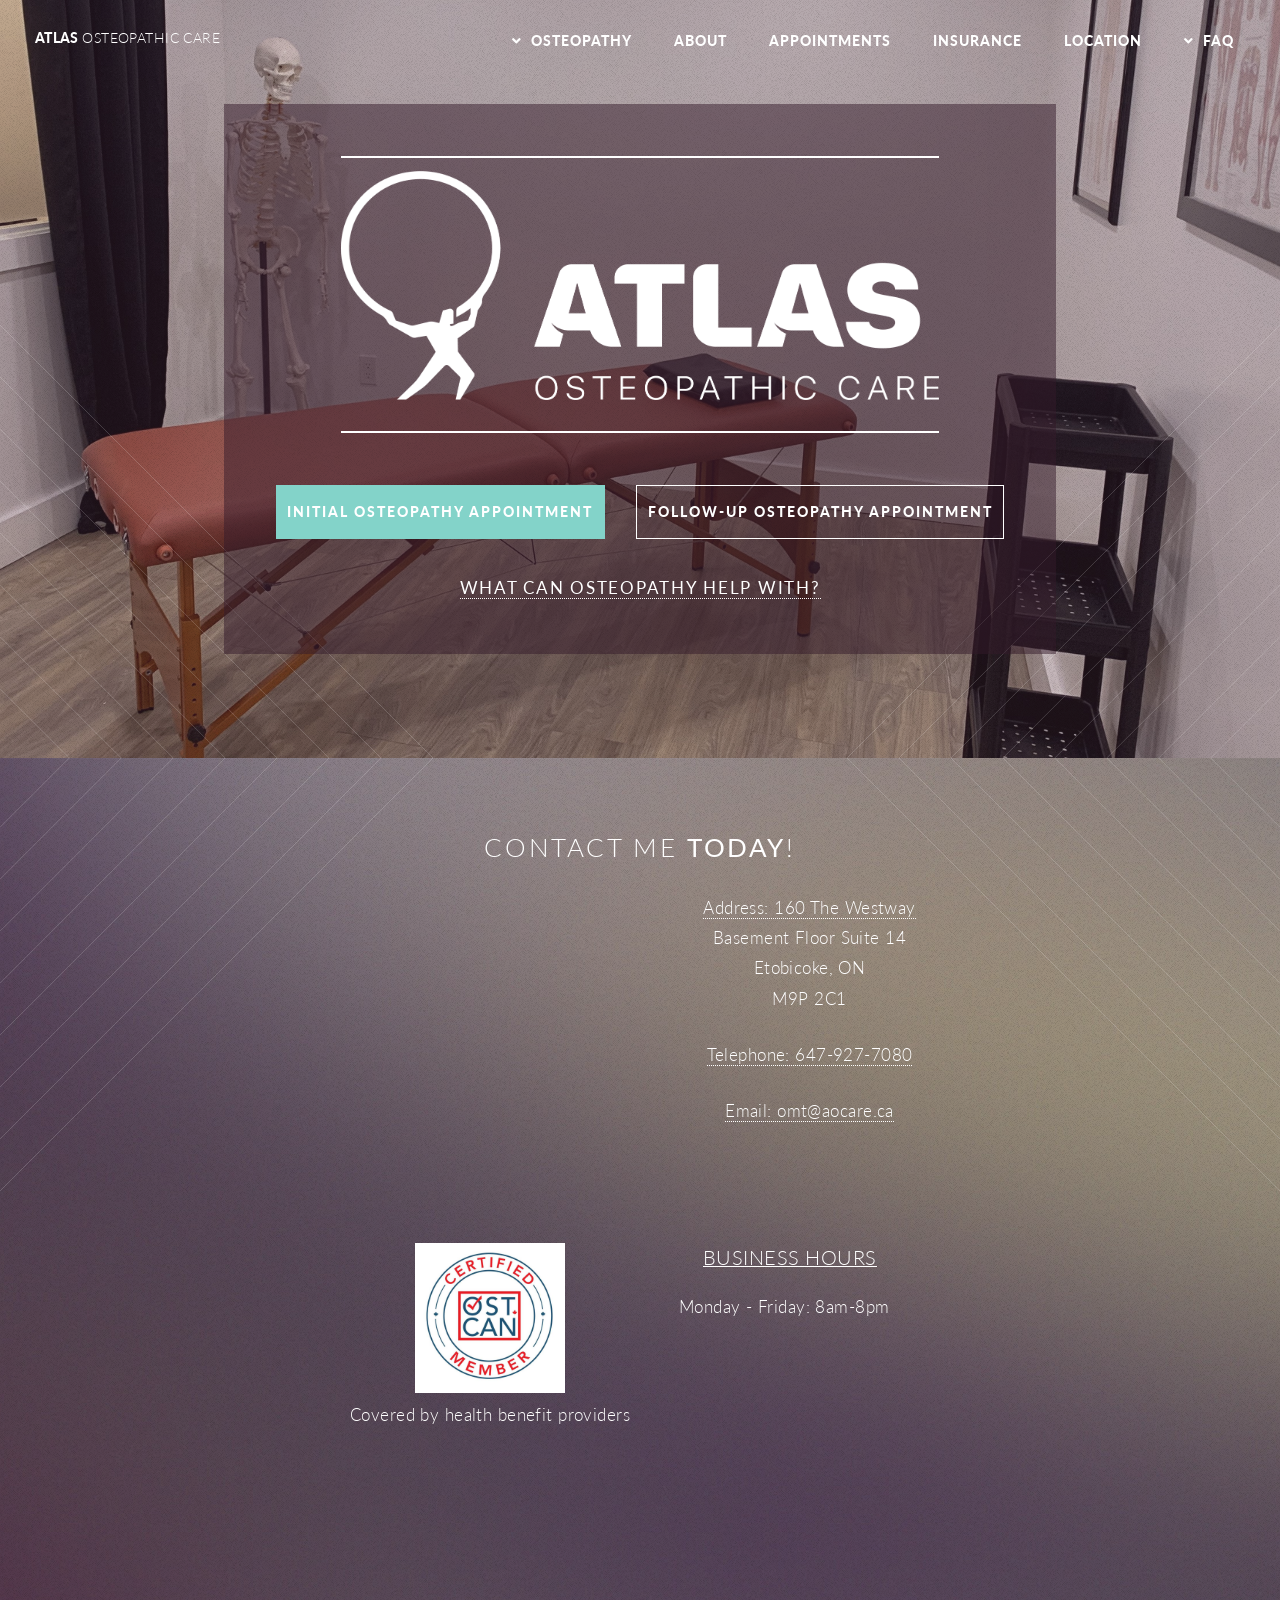
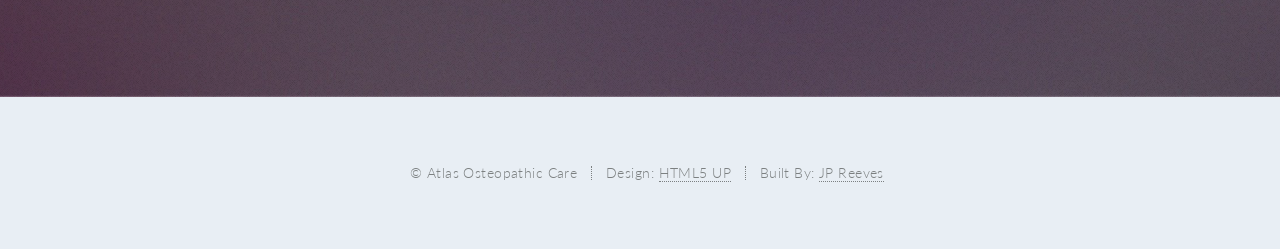
==== index.html @ 1a8388d4 "making Osteopathy a dropdown in the nav and restyling FAQ.html to match the newer pages Co-Authored-" ====
<!DOCTYPE HTML>
<!--
	Twenty by HTML5 UP
	html5up.net | @ajlkn
	Free for personal and commercial use under the CCA 3.0 license (html5up.net/license)
	Edited By: JP Reeves
	Date Created: 10/02/2023
	Date Last Modified: 10/03/2023
	FTGOG
-->
<html>
	<head>
		<title>Atlas Osteopathic Care</title>
		<meta charset="utf-8" />
		<meta name="viewport" content="width=device-width, initial-scale=1, user-scalable=no" />
		<link rel="stylesheet" href="assets/css/main.css" />
		<noscript><link rel="stylesheet" href="assets/css/noscript.css" /></noscript>

		<!-- Add the favicon -->
		<link rel="icon" href="assets/css/images/Atlas-favicon.png" type="image/x-icon" />
	</head>
	<body class="index is-preload">
		<div id="page-wrapper">

			<!-- Header -->
				<header id="header" class="alt">
					<h1 id="logo"><a href="index.html">Atlas <span>Osteopathic Care</span></a></h1>
					<nav id="nav">
						<ul>
							<!-- <li class="current"><a href="https://atlasosteopathiccare.janeapp.com">Book appointment</a></li> -->
							<li class="current submenu">
								<!-- <a href="#">Book Appointment</a>
								<ul>
									<li><a href="https://atlasosteopathiccare.janeapp.com/#/staff_member/1/treatment/1">Initial Appointment</a></li>
									<li><a href="https://atlasosteopathiccare.janeapp.com/#/staff_member/1/treatment/2">Follow-up Appointment</a></li>	
								</ul> -->
							</li>
							<li class="current submenu">
								<a href="#">Osteopathy</a>
								<ul>
									<li><a href="FAQ.html">What Is Osteopathy</a></li>
								</ul>
							</li>
							<li class="current"><a href="aboutme.html">About</a></li>
							<li class="current"><a href="services.html">Appointments</a></li>
							<li class="current"><a href="insurance.html">Insurance</a></li>
							<li class="current"><a href="location.html">Location</a></li>
							<li class="current submenu">
								<a href="#">FAQ</a>
								<ul>
									<li><a href="appointmentpolicies.html">Appointment Policies</a></li>
									<li><a href="officerules.html">Office Rules</a></li>
								</ul>
							</li>
					</nav>
				</header>

			<!-- Banner -->
				<section id="banner">

					<!--
						".inner" is set up as an inline-block so it automatically expands
						in both directions to fit whatever's inside it. This means it won't
						automatically wrap lines, so be sure to use line breaks where
						appropriate (<br />).
					-->
					<div class="inner">

						<header>
							<h3>
								<div>
									<img class="icon-logo" src="assets/css/images/Atlas-w-02.png" alt="">
								</div>
							</h3>
						</header>
						<!-- <div class="tagline">
							<p class="tagline-ital">"To find health should <br> be the object... <br>Anyone can find disease."</p>
						</div>
						<p style="text-transform: none !important;">Dr. Andrew Taylor Still, Founder of Osteopathy</p> -->
						<footer>
							<ul class="buttons">
								<li><a href="https://atlasosteopathiccare.janeapp.com/#/staff_member/1/treatment/1" class="button primary">Initial Osteopathy Appointment</a></li>
								<li><a href="https://atlasosteopathiccare.janeapp.com/#/staff_member/1/treatment/2" class="button">Follow-up Osteopathy Appointment</a></li>
							</ul>
							<p><a href="FAQ.html">What can osteopathy help with?</a></p>
						</footer>

					</div>

				</section>

			<!-- CTA -->
				<section id="cta">

					<header>
						<h2>Contact me <strong>today</strong>!</h2>
						<div id="map-container">
							<div class="half-size">
							<iframe
								width="100%"
								height="100%"
								frameborder="0"
								scrolling="no"
								marginheight="0"
								marginwidth="0"
								src="https://www.google.com/maps/embed?pb=!1m18!1m12!1m3!1d2882.8491412060185!2d-79.54317034958727!3d43.69284157912108!2m3!1f0!2f0!3f0!3m2!1i1024!2i768!4f13.1!3m3!1m2!1s0x882b3552c7a641ef%3A0x53d0ed46571f1bb2!2s160%20The%20Westway%2C%20Etobicoke%2C%20ON%20M9P%202C1%2C%20Canada!5e0!3m2!1sen!2sus!4v1633054529642!5m2!1sen!2sus"
								allowfullscreen
							></iframe>
							</div>
							<div class="col-4 col-12-small half-size">
								<ul class="labeled-icons">
									<li>
										<a href="https://www.google.com/maps/place/160+The+Westway,+Etobicoke,+ON+M9P+2C1/@43.6891451,-79.5449594,17z/data=!3m1!4b1!4m6!3m5!1s0x882b374b947f8d71:0x3a7e9b743f059283!8m2!3d43.6891412!4d-79.5423845!16s%2Fg%2F11bw4by89y?entry=ttu">
										Address: 160 The Westway</a><br>
										Basement Floor Suite 14
										Etobicoke, ON<br>
										M9P 2C1
									</li>
									<li> 
										<a href="tel:647-927-7080">Telephone: 647-927-7080</a>
									</li>
									<li>
										<a href="mailto:omt@aocare.ca?subject=I'm looking for treatment!">Email: omt@aocare.ca</a>
									</li>
								</ul>
							</div>
						</div>
						<div id="map-container">
							<div class="half-size">
								<img class="icon ost-logo" src="assets/css/images/ost-logo.jpg" alt="">
								<p>Covered by health benefit providers</p>
							</div>
							<div class="col-4 col-12-small half-size">
								<h3>Business hours</h3>
								<ul class="labeled-icons">
									<li>
										<p style="text-align: left;">Monday - Friday: 8am-8pm</p>
									</li>
								</ul>
							</div>
						</div>
					</header>

				</section>

			<!-- Footer -->
				<footer id="footer">
					<!-- <ul class="icons">
						<li><a href="#" class="icon brands circle fa-twitter"><span class="label">Twitter</span></a></li>
						<li><a href="#" class="icon brands circle fa-facebook-f"><span class="label">Facebook</span></a></li>
						<li><a href="#" class="icon brands circle fa-google-plus-g"><span class="label">Google+</span></a></li>
						<li><a href="#" class="icon brands circle fa-github"><span class="label">Github</span></a></li>
						<li><a href="#" class="icon brands circle fa-dribbble"><span class="label">Dribbble</span></a></li>
					</ul> -->

					<ul class="copyright">
						<li>&copy; Atlas Osteopathic Care</li><li>Design: <a href="#">HTML5 UP</a></li><li>Built By: <a href="https://jpreeves.netlify.app/">JP Reeves</a></li>
					</ul>
				</footer>

		</div>

		<!-- Scripts -->
			<script src="assets/js/jquery.min.js"></script>
			<script src="assets/js/jquery.dropotron.min.js"></script>
			<script src="assets/js/jquery.scrolly.min.js"></script>
			<script src="assets/js/jquery.scrollex.min.js"></script>
			<script src="assets/js/browser.min.js"></script>
			<script src="assets/js/breakpoints.min.js"></script>
			<script src="assets/js/util.js"></script>
			<script src="assets/js/main.js"></script>

	</body>
</html>
---- assets/css/main.css ----
@import url("fontawesome-all.min.css");
@import url("https://fonts.googleapis.com/css?family=Lato:300,400,900");

/*
	Twenty by HTML5 UP
	html5up.net | @ajlkn
	Free for personal and commercial use under the CCA 3.0 license (html5up.net/license)
*/

.half-size {
	width: 50%;
	float: left;
	height: 80%;
}

.align-left {
	text-align: left;
	padding-top: 1em !important;
}

.tagline {
	font-size: 1.5em;
	line-height: 1.5em;
	font-weight: bold;
	text-shadow: 2px 2px 2px #1c2021;
}

.tagline-ital {
	font-style: italic;
}

.about-me {
	width: 40%;
}

html, body, div, span, applet, object,
iframe, h1, h2, h3, h4, h5, h6, p, blockquote,
pre, a, abbr, acronym, address, big, cite,
code, del, dfn, em, img, ins, kbd, q, s, samp,
small, strike, strong, sub, sup, tt, var, b,
u, i, center, dl, dt, dd, ol, ul, li, fieldset,
form, label, legend, table, caption, tbody,
tfoot, thead, tr, th, td, article, aside,
canvas, details, embed, figure, figcaption,
footer, header, hgroup, menu, nav, output, ruby,
section, summary, time, mark, audio, video {
	margin: 0;
	padding: 0;
	border: 0;
	font-size: 100%;
	font: inherit;
	vertical-align: baseline;}

article, aside, details, figcaption, figure,
footer, header, hgroup, menu, nav, section {
	display: block;}

body {
	line-height: 1;
}

ol, ul {
	list-style: none;
}

blockquote, q {
	quotes: none;
}

	blockquote:before, blockquote:after, q:before, q:after {
		content: '';
		content: none;
	}

table {
	border-collapse: collapse;
	border-spacing: 0;
}

body {
	-webkit-text-size-adjust: none;
}

mark {
	background-color: transparent;
	color: inherit;
}

input::-moz-focus-inner {
	border: 0;
	padding: 0;
}

input, select, textarea {
	-moz-appearance: none;
	-webkit-appearance: none;
	-ms-appearance: none;
	appearance: none;
}

/* Basic */

	html {
		box-sizing: border-box;
	}

	*, *:before, *:after {
		box-sizing: inherit;
	}

	body {
		background: #f3f6fa;
	}

		body.is-preload *, body.is-preload *:before, body.is-preload *:after {
			-moz-animation: none !important;
			-webkit-animation: none !important;
			-ms-animation: none !important;
			animation: none !important;
			-moz-transition: none !important;
			-webkit-transition: none !important;
			-ms-transition: none !important;
			transition: none !important;
		}

	body, input, select, textarea {
		color: #2f3132;
		font-family: 'Lato', sans-serif;
		font-size: 15pt;
		font-weight: 300;
		letter-spacing: 0.025em;
		line-height: 1.75em;
	}

	a {
		-moz-transition: color 0.2s ease-in-out, border-color 0.2s ease-in-out, background-color 0.2s ease-in-out;
		-webkit-transition: color 0.2s ease-in-out, border-color 0.2s ease-in-out, background-color 0.2s ease-in-out;
		-ms-transition: color 0.2s ease-in-out, border-color 0.2s ease-in-out, background-color 0.2s ease-in-out;
		transition: color 0.2s ease-in-out, border-color 0.2s ease-in-out, background-color 0.2s ease-in-out;
		color: #3fb1a3;
		text-decoration: none;
		border-bottom: dotted 1px;
	}

		a:hover {
			border-bottom-color: transparent;
		}

	strong, b {
		font-weight: 400;
	}

	p, ul, ol, dl, table, blockquote {
		margin: 0 0 2em 0;
	}

	h1, h2, h3, h4, h5, h6 {
		color: inherit;
		font-weight: 300;
		line-height: 1.75em;
		margin-bottom: 1em;
		text-transform: uppercase;
	}

		h1 a, h2 a, h3 a, h4 a, h5 a, h6 a {
			color: inherit;
			text-decoration: none;
			border: 0;
		}

	h2 {
		font-size: 1.5em;
		letter-spacing: 0.1em;
	}

	h3 {
		font-size: 1.15em;
		letter-spacing: 0.025em;
		text-decoration: underline;
	}

	sub {
		font-size: 0.8em;
		position: relative;
		top: 0.5em;
	}

	sup {
		font-size: 0.8em;
		position: relative;
		top: -0.5em;
	}

	hr {
		border-top: solid 1px rgba(124, 128, 129, 0.2);
		border: 0;
		margin-bottom: 1.5em;
	}

	blockquote {
		border-left: solid 0.5em rgba(124, 128, 129, 0.2);
		font-style: italic;
		padding: 1em 0 1em 2em;
	}

/* Container */

	.container {
		margin: 0 auto;
		max-width: 100%;
		width: 1400px;
	}

		.container.medium {
			width: 1050px;
		}

		@media screen and (max-width: 1680px) {

			.container {
				width: 1200px;
			}

				.container.medium {
					width: 900px;
				}

		}

		@media screen and (max-width: 1280px) {

			.container {
				width: 960px;
			}

				.container.medium {
					width: 735px;
				}

		}

		@media screen and (max-width: 980px) {

			.container {
				width: 95%;
			}

				.container.medium {
					width: 71.25%;
				}

		}

		@media screen and (max-width: 840px) {

			.container {
				width: 95%;
			}

				.container.medium {
					width: 95%;
				}

		}

		@media screen and (max-width: 736px) {

			.container {
				width: 100%;
			}

				.container.medium {
					width: 100%;
				}

		}

/* Row */

	.row {
		display: flex;
		flex-wrap: wrap;
		box-sizing: border-box;
		align-items: stretch;
	}

		.row > * {
			box-sizing: border-box;
		}

		.row.gtr-uniform > * > :last-child {
			margin-bottom: 0;
		}

		.row.aln-left {
			justify-content: flex-start;
		}

		.row.aln-center {
			justify-content: center;
		}

		.row.aln-right {
			justify-content: flex-end;
		}

		.row.aln-top {
			align-items: flex-start;
		}

		.row.aln-middle {
			align-items: center;
		}

		.row.aln-bottom {
			align-items: flex-end;
		}

		.row > .imp {
			order: -1;
		}

		.row > .col-1 {
			width: 8.33333%;
		}

		.row > .off-1 {
			margin-left: 8.33333%;
		}

		.row > .col-2 {
			width: 16.66667%;
		}

		.row > .off-2 {
			margin-left: 16.66667%;
		}

		.row > .col-3 {
			width: 25%;
		}

		.row > .off-3 {
			margin-left: 25%;
		}

		.row > .col-4 {
			width: 33.33333%;
		}

		.row > .off-4 {
			margin-left: 33.33333%;
		}

		.row > .col-5 {
			width: 41.66667%;
		}

		.row > .off-5 {
			margin-left: 41.66667%;
		}

		.row > .col-6 {
			width: 50%;
		}

		.row > .off-6 {
			margin-left: 50%;
		}

		.row > .col-7 {
			width: 58.33333%;
		}

		.row > .off-7 {
			margin-left: 58.33333%;
		}

		.row > .col-8 {
			width: 66.66667%;
		}

		.row > .off-8 {
			margin-left: 66.66667%;
		}

		.row > .col-9 {
			width: 75%;
		}

		.row > .off-9 {
			margin-left: 75%;
		}

		.row > .col-10 {
			width: 83.33333%;
		}

		.row > .off-10 {
			margin-left: 83.33333%;
		}

		.row > .col-11 {
			width: 91.66667%;
		}

		.row > .off-11 {
			margin-left: 91.66667%;
		}

		.row > .col-12 {
			width: 100%;
		}

		.row > .off-12 {
			margin-left: 100%;
		}

		.row.gtr-0 {
			margin-top: 0px;
			margin-left: 0px;
		}

			.row.gtr-0 > * {
				padding: 0px 0 0 0px;
			}

			.row.gtr-0.gtr-uniform {
				margin-top: 0px;
			}

				.row.gtr-0.gtr-uniform > * {
					padding-top: 0px;
				}

		.row.gtr-25 {
			margin-top: -12.5px;
			margin-left: -12.5px;
		}

			.row.gtr-25 > * {
				padding: 12.5px 0 0 12.5px;
			}

			.row.gtr-25.gtr-uniform {
				margin-top: -12.5px;
			}

				.row.gtr-25.gtr-uniform > * {
					padding-top: 12.5px;
				}

		.row.gtr-50 {
			margin-top: -25px;
			margin-left: -25px;
		}

			.row.gtr-50 > * {
				padding: 25px 0 0 25px;
			}

			.row.gtr-50.gtr-uniform {
				margin-top: -25px;
			}

				.row.gtr-50.gtr-uniform > * {
					padding-top: 25px;
				}

		.row {
			margin-top: -50px;
			margin-left: -50px;
		}

			.row > * {
				padding: 50px 0 0 50px;
			}

			.row.gtr-uniform {
				margin-top: -50px;
			}

				.row.gtr-uniform > * {
					padding-top: 50px;
				}

		.row.gtr-150 {
			margin-top: -75px;
			margin-left: -75px;
		}

			.row.gtr-150 > * {
				padding: 75px 0 0 75px;
			}

			.row.gtr-150.gtr-uniform {
				margin-top: -75px;
			}

				.row.gtr-150.gtr-uniform > * {
					padding-top: 75px;
				}

		.row.gtr-200 {
			margin-top: -100px;
			margin-left: -100px;
		}

			.row.gtr-200 > * {
				padding: 100px 0 0 100px;
			}

			.row.gtr-200.gtr-uniform {
				margin-top: -100px;
			}

				.row.gtr-200.gtr-uniform > * {
					padding-top: 100px;
				}

		@media screen and (max-width: 1680px) {

			.row {
				display: flex;
				flex-wrap: wrap;
				box-sizing: border-box;
				align-items: stretch;
			}

				.row > * {
					box-sizing: border-box;
				}

				.row.gtr-uniform > * > :last-child {
					margin-bottom: 0;
				}

				.row.aln-left {
					justify-content: flex-start;
				}

				.row.aln-center {
					justify-content: center;
				}

				.row.aln-right {
					justify-content: flex-end;
				}

				.row.aln-top {
					align-items: flex-start;
				}

				.row.aln-middle {
					align-items: center;
				}

				.row.aln-bottom {
					align-items: flex-end;
				}

				.row > .imp-wide {
					order: -1;
				}

				.row > .col-1-wide {
					width: 8.33333%;
				}

				.row > .off-1-wide {
					margin-left: 8.33333%;
				}

				.row > .col-2-wide {
					width: 16.66667%;
				}

				.row > .off-2-wide {
					margin-left: 16.66667%;
				}

				.row > .col-3-wide {
					width: 25%;
				}

				.row > .off-3-wide {
					margin-left: 25%;
				}

				.row > .col-4-wide {
					width: 33.33333%;
				}

				.row > .off-4-wide {
					margin-left: 33.33333%;
				}

				.row > .col-5-wide {
					width: 41.66667%;
				}

				.row > .off-5-wide {
					margin-left: 41.66667%;
				}

				.row > .col-6-wide {
					width: 50%;
				}

				.row > .off-6-wide {
					margin-left: 50%;
				}

				.row > .col-7-wide {
					width: 58.33333%;
				}

				.row > .off-7-wide {
					margin-left: 58.33333%;
				}

				.row > .col-8-wide {
					width: 66.66667%;
				}

				.row > .off-8-wide {
					margin-left: 66.66667%;
				}

				.row > .col-9-wide {
					width: 75%;
				}

				.row > .off-9-wide {
					margin-left: 75%;
				}

				.row > .col-10-wide {
					width: 83.33333%;
				}

				.row > .off-10-wide {
					margin-left: 83.33333%;
				}

				.row > .col-11-wide {
					width: 91.66667%;
				}

				.row > .off-11-wide {
					margin-left: 91.66667%;
				}

				.row > .col-12-wide {
					width: 100%;
				}

				.row > .off-12-wide {
					margin-left: 100%;
				}

				.row.gtr-0 {
					margin-top: 0px;
					margin-left: 0px;
				}

					.row.gtr-0 > * {
						padding: 0px 0 0 0px;
					}

					.row.gtr-0.gtr-uniform {
						margin-top: 0px;
					}

						.row.gtr-0.gtr-uniform > * {
							padding-top: 0px;
						}

				.row.gtr-25 {
					margin-top: -10px;
					margin-left: -10px;
				}

					.row.gtr-25 > * {
						padding: 10px 0 0 10px;
					}

					.row.gtr-25.gtr-uniform {
						margin-top: -10px;
					}

						.row.gtr-25.gtr-uniform > * {
							padding-top: 10px;
						}

				.row.gtr-50 {
					margin-top: -20px;
					margin-left: -20px;
				}

					.row.gtr-50 > * {
						padding: 20px 0 0 20px;
					}

					.row.gtr-50.gtr-uniform {
						margin-top: -20px;
					}

						.row.gtr-50.gtr-uniform > * {
							padding-top: 20px;
						}

				.row {
					margin-top: -40px;
					margin-left: -40px;
				}

					.row > * {
						padding: 40px 0 0 40px;
					}

					.row.gtr-uniform {
						margin-top: -40px;
					}

						.row.gtr-uniform > * {
							padding-top: 40px;
						}

				.row.gtr-150 {
					margin-top: -60px;
					margin-left: -60px;
				}

					.row.gtr-150 > * {
						padding: 60px 0 0 60px;
					}

					.row.gtr-150.gtr-uniform {
						margin-top: -60px;
					}

						.row.gtr-150.gtr-uniform > * {
							padding-top: 60px;
						}

				.row.gtr-200 {
					margin-top: -80px;
					margin-left: -80px;
				}

					.row.gtr-200 > * {
						padding: 80px 0 0 80px;
					}

					.row.gtr-200.gtr-uniform {
						margin-top: -80px;
					}

						.row.gtr-200.gtr-uniform > * {
							padding-top: 80px;
						}

		}

		@media screen and (max-width: 1280px) {

			.row {
				display: flex;
				flex-wrap: wrap;
				box-sizing: border-box;
				align-items: stretch;
			}

				.row > * {
					box-sizing: border-box;
				}

				.row.gtr-uniform > * > :last-child {
					margin-bottom: 0;
				}

				.row.aln-left {
					justify-content: flex-start;
				}

				.row.aln-center {
					justify-content: center;
				}

				.row.aln-right {
					justify-content: flex-end;
				}

				.row.aln-top {
					align-items: flex-start;
				}

				.row.aln-middle {
					align-items: center;
				}

				.row.aln-bottom {
					align-items: flex-end;
				}

				.row > .imp-normal {
					order: -1;
				}

				.row > .col-1-normal {
					width: 8.33333%;
				}

				.row > .off-1-normal {
					margin-left: 8.33333%;
				}

				.row > .col-2-normal {
					width: 16.66667%;
				}

				.row > .off-2-normal {
					margin-left: 16.66667%;
				}

				.row > .col-3-normal {
					width: 25%;
				}

				.row > .off-3-normal {
					margin-left: 25%;
				}

				.row > .col-4-normal {
					width: 33.33333%;
				}

				.row > .off-4-normal {
					margin-left: 33.33333%;
				}

				.row > .col-5-normal {
					width: 41.66667%;
				}

				.row > .off-5-normal {
					margin-left: 41.66667%;
				}

				.row > .col-6-normal {
					width: 50%;
				}

				.row > .off-6-normal {
					margin-left: 50%;
				}

				.row > .col-7-normal {
					width: 58.33333%;
				}

				.row > .off-7-normal {
					margin-left: 58.33333%;
				}

				.row > .col-8-normal {
					width: 66.66667%;
				}

				.row > .off-8-normal {
					margin-left: 66.66667%;
				}

				.row > .col-9-normal {
					width: 75%;
				}

				.row > .off-9-normal {
					margin-left: 75%;
				}

				.row > .col-10-normal {
					width: 83.33333%;
				}

				.row > .off-10-normal {
					margin-left: 83.33333%;
				}

				.row > .col-11-normal {
					width: 91.66667%;
				}

				.row > .off-11-normal {
					margin-left: 91.66667%;
				}

				.row > .col-12-normal {
					width: 100%;
				}

				.row > .off-12-normal {
					margin-left: 100%;
				}

				.row.gtr-0 {
					margin-top: 0px;
					margin-left: 0px;
				}

					.row.gtr-0 > * {
						padding: 0px 0 0 0px;
					}

					.row.gtr-0.gtr-uniform {
						margin-top: 0px;
					}

						.row.gtr-0.gtr-uniform > * {
							padding-top: 0px;
						}

				.row.gtr-25 {
					margin-top: -10px;
					margin-left: -10px;
				}

					.row.gtr-25 > * {
						padding: 10px 0 0 10px;
					}

					.row.gtr-25.gtr-uniform {
						margin-top: -10px;
					}

						.row.gtr-25.gtr-uniform > * {
							padding-top: 10px;
						}

				.row.gtr-50 {
					margin-top: -20px;
					margin-left: -20px;
				}

					.row.gtr-50 > * {
						padding: 20px 0 0 20px;
					}

					.row.gtr-50.gtr-uniform {
						margin-top: -20px;
					}

						.row.gtr-50.gtr-uniform > * {
							padding-top: 20px;
						}

				.row {
					margin-top: -40px;
					margin-left: -40px;
				}

					.row > * {
						padding: 40px 0 0 40px;
					}

					.row.gtr-uniform {
						margin-top: -40px;
					}

						.row.gtr-uniform > * {
							padding-top: 40px;
						}

				.row.gtr-150 {
					margin-top: -60px;
					margin-left: -60px;
				}

					.row.gtr-150 > * {
						padding: 60px 0 0 60px;
					}

					.row.gtr-150.gtr-uniform {
						margin-top: -60px;
					}

						.row.gtr-150.gtr-uniform > * {
							padding-top: 60px;
						}

				.row.gtr-200 {
					margin-top: -80px;
					margin-left: -80px;
				}

					.row.gtr-200 > * {
						padding: 80px 0 0 80px;
					}

					.row.gtr-200.gtr-uniform {
						margin-top: -80px;
					}

						.row.gtr-200.gtr-uniform > * {
							padding-top: 80px;
						}

		}

		@media screen and (max-width: 980px) {

			.row {
				display: flex;
				flex-wrap: wrap;
				box-sizing: border-box;
				align-items: stretch;
			}

				.row > * {
					box-sizing: border-box;
				}

				.row.gtr-uniform > * > :last-child {
					margin-bottom: 0;
				}

				.row.aln-left {
					justify-content: flex-start;
				}

				.row.aln-center {
					justify-content: center;
				}

				.row.aln-right {
					justify-content: flex-end;
				}

				.row.aln-top {
					align-items: flex-start;
				}

				.row.aln-middle {
					align-items: center;
				}

				.row.aln-bottom {
					align-items: flex-end;
				}

				.row > .imp-narrow {
					order: -1;
				}

				.row > .col-1-narrow {
					width: 8.33333%;
				}

				.row > .off-1-narrow {
					margin-left: 8.33333%;
				}

				.row > .col-2-narrow {
					width: 16.66667%;
				}

				.row > .off-2-narrow {
					margin-left: 16.66667%;
				}

				.row > .col-3-narrow {
					width: 25%;
				}

				.row > .off-3-narrow {
					margin-left: 25%;
				}

				.row > .col-4-narrow {
					width: 33.33333%;
				}

				.row > .off-4-narrow {
					margin-left: 33.33333%;
				}

				.row > .col-5-narrow {
					width: 41.66667%;
				}

				.row > .off-5-narrow {
					margin-left: 41.66667%;
				}

				.row > .col-6-narrow {
					width: 50%;
				}

				.row > .off-6-narrow {
					margin-left: 50%;
				}

				.row > .col-7-narrow {
					width: 58.33333%;
				}

				.row > .off-7-narrow {
					margin-left: 58.33333%;
				}

				.row > .col-8-narrow {
					width: 66.66667%;
				}

				.row > .off-8-narrow {
					margin-left: 66.66667%;
				}

				.row > .col-9-narrow {
					width: 75%;
				}

				.row > .off-9-narrow {
					margin-left: 75%;
				}

				.row > .col-10-narrow {
					width: 83.33333%;
				}

				.row > .off-10-narrow {
					margin-left: 83.33333%;
				}

				.row > .col-11-narrow {
					width: 91.66667%;
				}

				.row > .off-11-narrow {
					margin-left: 91.66667%;
				}

				.row > .col-12-narrow {
					width: 100%;
				}

				.row > .off-12-narrow {
					margin-left: 100%;
				}

				.row.gtr-0 {
					margin-top: 0px;
					margin-left: 0px;
				}

					.row.gtr-0 > * {
						padding: 0px 0 0 0px;
					}

					.row.gtr-0.gtr-uniform {
						margin-top: 0px;
					}

						.row.gtr-0.gtr-uniform > * {
							padding-top: 0px;
						}

				.row.gtr-25 {
					margin-top: -7.5px;
					margin-left: -7.5px;
				}

					.row.gtr-25 > * {
						padding: 7.5px 0 0 7.5px;
					}

					.row.gtr-25.gtr-uniform {
						margin-top: -7.5px;
					}

						.row.gtr-25.gtr-uniform > * {
							padding-top: 7.5px;
						}

				.row.gtr-50 {
					margin-top: -15px;
					margin-left: -15px;
				}

					.row.gtr-50 > * {
						padding: 15px 0 0 15px;
					}

					.row.gtr-50.gtr-uniform {
						margin-top: -15px;
					}

						.row.gtr-50.gtr-uniform > * {
							padding-top: 15px;
						}

				.row {
					margin-top: -30px;
					margin-left: -30px;
				}

					.row > * {
						padding: 30px 0 0 30px;
					}

					.row.gtr-uniform {
						margin-top: -30px;
					}

						.row.gtr-uniform > * {
							padding-top: 30px;
						}

				.row.gtr-150 {
					margin-top: -45px;
					margin-left: -45px;
				}

					.row.gtr-150 > * {
						padding: 45px 0 0 45px;
					}

					.row.gtr-150.gtr-uniform {
						margin-top: -45px;
					}

						.row.gtr-150.gtr-uniform > * {
							padding-top: 45px;
						}

				.row.gtr-200 {
					margin-top: -60px;
					margin-left: -60px;
				}

					.row.gtr-200 > * {
						padding: 60px 0 0 60px;
					}

					.row.gtr-200.gtr-uniform {
						margin-top: -60px;
					}

						.row.gtr-200.gtr-uniform > * {
							padding-top: 60px;
						}

		}

		@media screen and (max-width: 840px) {

			.row {
				display: flex;
				flex-wrap: wrap;
				box-sizing: border-box;
				align-items: stretch;
			}

				.row > * {
					box-sizing: border-box;
				}

				.row.gtr-uniform > * > :last-child {
					margin-bottom: 0;
				}

				.row.aln-left {
					justify-content: flex-start;
				}

				.row.aln-center {
					justify-content: center;
				}

				.row.aln-right {
					justify-content: flex-end;
				}

				.row.aln-top {
					align-items: flex-start;
				}

				.row.aln-middle {
					align-items: center;
				}

				.row.aln-bottom {
					align-items: flex-end;
				}

				.row > .imp-narrower {
					order: -1;
				}

				.row > .col-1-narrower {
					width: 8.33333%;
				}

				.row > .off-1-narrower {
					margin-left: 8.33333%;
				}

				.row > .col-2-narrower {
					width: 16.66667%;
				}

				.row > .off-2-narrower {
					margin-left: 16.66667%;
				}

				.row > .col-3-narrower {
					width: 25%;
				}

				.row > .off-3-narrower {
					margin-left: 25%;
				}

				.row > .col-4-narrower {
					width: 33.33333%;
				}

				.row > .off-4-narrower {
					margin-left: 33.33333%;
				}

				.row > .col-5-narrower {
					width: 41.66667%;
				}

				.row > .off-5-narrower {
					margin-left: 41.66667%;
				}

				.row > .col-6-narrower {
					width: 50%;
				}

				.row > .off-6-narrower {
					margin-left: 50%;
				}

				.row > .col-7-narrower {
					width: 58.33333%;
				}

				.row > .off-7-narrower {
					margin-left: 58.33333%;
				}

				.row > .col-8-narrower {
					width: 66.66667%;
				}

				.row > .off-8-narrower {
					margin-left: 66.66667%;
				}

				.row > .col-9-narrower {
					width: 75%;
				}

				.row > .off-9-narrower {
					margin-left: 75%;
				}

				.row > .col-10-narrower {
					width: 83.33333%;
				}

				.row > .off-10-narrower {
					margin-left: 83.33333%;
				}

				.row > .col-11-narrower {
					width: 91.66667%;
				}

				.row > .off-11-narrower {
					margin-left: 91.66667%;
				}

				.row > .col-12-narrower {
					width: 100%;
				}

				.row > .off-12-narrower {
					margin-left: 100%;
				}

				.row.gtr-0 {
					margin-top: 0px;
					margin-left: 0px;
				}

					.row.gtr-0 > * {
						padding: 0px 0 0 0px;
					}

					.row.gtr-0.gtr-uniform {
						margin-top: 0px;
					}

						.row.gtr-0.gtr-uniform > * {
							padding-top: 0px;
						}

				.row.gtr-25 {
					margin-top: -7.5px;
					margin-left: -7.5px;
				}

					.row.gtr-25 > * {
						padding: 7.5px 0 0 7.5px;
					}

					.row.gtr-25.gtr-uniform {
						margin-top: -7.5px;
					}

						.row.gtr-25.gtr-uniform > * {
							padding-top: 7.5px;
						}

				.row.gtr-50 {
					margin-top: -15px;
					margin-left: -15px;
				}

					.row.gtr-50 > * {
						padding: 15px 0 0 15px;
					}

					.row.gtr-50.gtr-uniform {
						margin-top: -15px;
					}

						.row.gtr-50.gtr-uniform > * {
							padding-top: 15px;
						}

				.row {
					margin-top: -30px;
					margin-left: -30px;
				}

					.row > * {
						padding: 30px 0 0 30px;
					}

					.row.gtr-uniform {
						margin-top: -30px;
					}

						.row.gtr-uniform > * {
							padding-top: 30px;
						}

				.row.gtr-150 {
					margin-top: -45px;
					margin-left: -45px;
				}

					.row.gtr-150 > * {
						padding: 45px 0 0 45px;
					}

					.row.gtr-150.gtr-uniform {
						margin-top: -45px;
					}

						.row.gtr-150.gtr-uniform > * {
							padding-top: 45px;
						}

				.row.gtr-200 {
					margin-top: -60px;
					margin-left: -60px;
				}

					.row.gtr-200 > * {
						padding: 60px 0 0 60px;
					}

					.row.gtr-200.gtr-uniform {
						margin-top: -60px;
					}

						.row.gtr-200.gtr-uniform > * {
							padding-top: 60px;
						}

		}

		@media screen and (max-width: 736px) {

			.row {
				display: flex;
				flex-wrap: wrap;
				box-sizing: border-box;
				align-items: stretch;
			}

				.row > * {
					box-sizing: border-box;
				}

				.row.gtr-uniform > * > :last-child {
					margin-bottom: 0;
				}

				.row.aln-left {
					justify-content: flex-start;
				}

				.row.aln-center {
					justify-content: center;
				}

				.row.aln-right {
					justify-content: flex-end;
				}

				.row.aln-top {
					align-items: flex-start;
				}

				.row.aln-middle {
					align-items: center;
				}

				.row.aln-bottom {
					align-items: flex-end;
				}

				.row > .imp-mobile {
					order: -1;
				}

				.row > .col-1-mobile {
					width: 8.33333%;
				}

				.row > .off-1-mobile {
					margin-left: 8.33333%;
				}

				.row > .col-2-mobile {
					width: 16.66667%;
				}

				.row > .off-2-mobile {
					margin-left: 16.66667%;
				}

				.row > .col-3-mobile {
					width: 25%;
				}

				.row > .off-3-mobile {
					margin-left: 25%;
				}

				.row > .col-4-mobile {
					width: 33.33333%;
				}

				.row > .off-4-mobile {
					margin-left: 33.33333%;
				}

				.row > .col-5-mobile {
					width: 41.66667%;
				}

				.row > .off-5-mobile {
					margin-left: 41.66667%;
				}

				.row > .col-6-mobile {
					width: 50%;
				}

				.row > .off-6-mobile {
					margin-left: 50%;
				}

				.row > .col-7-mobile {
					width: 58.33333%;
				}

				.row > .off-7-mobile {
					margin-left: 58.33333%;
				}

				.row > .col-8-mobile {
					width: 66.66667%;
				}

				.row > .off-8-mobile {
					margin-left: 66.66667%;
				}

				.row > .col-9-mobile {
					width: 75%;
				}

				.row > .off-9-mobile {
					margin-left: 75%;
				}

				.row > .col-10-mobile {
					width: 83.33333%;
				}

				.row > .off-10-mobile {
					margin-left: 83.33333%;
				}

				.row > .col-11-mobile {
					width: 91.66667%;
				}

				.row > .off-11-mobile {
					margin-left: 91.66667%;
				}

				.row > .col-12-mobile {
					width: 100%;
				}

				.row > .off-12-mobile {
					margin-left: 100%;
				}

				.row.gtr-0 {
					margin-top: 0px;
					margin-left: 0px;
				}

					.row.gtr-0 > * {
						padding: 0px 0 0 0px;
					}

					.row.gtr-0.gtr-uniform {
						margin-top: 0px;
					}

						.row.gtr-0.gtr-uniform > * {
							padding-top: 0px;
						}

				.row.gtr-25 {
					margin-top: -7.5px;
					margin-left: -7.5px;
				}

					.row.gtr-25 > * {
						padding: 7.5px 0 0 7.5px;
					}

					.row.gtr-25.gtr-uniform {
						margin-top: -7.5px;
					}

						.row.gtr-25.gtr-uniform > * {
							padding-top: 7.5px;
						}

				.row.gtr-50 {
					margin-top: -15px;
					margin-left: -15px;
				}

					.row.gtr-50 > * {
						padding: 15px 0 0 15px;
					}

					.row.gtr-50.gtr-uniform {
						margin-top: -15px;
					}

						.row.gtr-50.gtr-uniform > * {
							padding-top: 15px;
						}

				.row {
					margin-top: -30px;
					margin-left: -30px;
				}

					.row > * {
						padding: 30px 0 0 30px;
					}

					.row.gtr-uniform {
						margin-top: -30px;
					}

						.row.gtr-uniform > * {
							padding-top: 30px;
						}

				.row.gtr-150 {
					margin-top: -45px;
					margin-left: -45px;
				}

					.row.gtr-150 > * {
						padding: 45px 0 0 45px;
					}

					.row.gtr-150.gtr-uniform {
						margin-top: -45px;
					}

						.row.gtr-150.gtr-uniform > * {
							padding-top: 45px;
						}

				.row.gtr-200 {
					margin-top: -60px;
					margin-left: -60px;
				}

					.row.gtr-200 > * {
						padding: 60px 0 0 60px;
					}

					.row.gtr-200.gtr-uniform {
						margin-top: -60px;
					}

						.row.gtr-200.gtr-uniform > * {
							padding-top: 60px;
						}

		}

/* Section/Article */

	section.special, article.special {
		text-align: center;
	}

	header.major {
		padding-bottom: 2em;
	}

	header.major h2 {
		font-weight: bold;
	}

	header.special {
		margin-bottom: 5em;
		padding-top: 7em;
		position: relative;
		text-align: center;
	}

		header.special:before, header.special:after {
			border-bottom: solid 1.5px;
			border-top: solid 1.5px;
			content: '';
			height: 7px;
			opacity: 0.1;
			position: absolute;
			top: 1.75em;
			width: 43%;
		}

		header.special:before {
			left: 0;
		}

		header.special:after {
			right: 0;
		}

		header.special h2 {
			margin-bottom: 0;
		}

		header.special h2 + p {
			margin-bottom: 0;
			padding-top: 1.5em;
		}

		header.special .icon {
			cursor: default;
			height: 7em;
			left: 0;
			position: absolute;
			text-align: center;
			top: 1em;
			width: 100%;
		}

			header.special .icon:before {
				font-size: 3.5em;
				opacity: 0.35;
			}

	footer > :last-child {
		margin-bottom: 0;
	}

	footer.major {
		padding-top: 3em;
	}

/* Form */

	input[type="text"],
	input[type="password"],
	input[type="email"],
	textarea {
		-moz-transition: background-color 0.2s ease-in-out, border-color 0.2s ease-in-out;
		-webkit-transition: background-color 0.2s ease-in-out, border-color 0.2s ease-in-out;
		-ms-transition: background-color 0.2s ease-in-out, border-color 0.2s ease-in-out;
		transition: background-color 0.2s ease-in-out, border-color 0.2s ease-in-out;
		-moz-appearance: none;
		-webkit-appearance: none;
		-ms-appearance: none;
		appearance: none;
		background: none;
		border: solid 1px rgba(124, 128, 129, 0.2);
		border-radius: 0;
		color: inherit;
		display: block;
		padding: 0.75em;
		text-decoration: none;
		width: 100%;
		outline: 0;
	}

		input[type="text"]:focus,
		input[type="password"]:focus,
		input[type="email"]:focus,
		textarea:focus {
			border-color: #83d3c9;
		}

	input[type="text"],
	input[type="password"],
	input[type="email"] {
		line-height: 1em;
	}

	::-webkit-input-placeholder {
		color: inherit;
		opacity: 0.5;
		position: relative;
		top: 3px;
	}

	:-moz-placeholder {
		color: inherit;
		opacity: 0.5;
	}

	::-moz-placeholder {
		color: inherit;
		opacity: 0.5;
	}

	:-ms-input-placeholder {
		color: inherit;
		opacity: 0.5;
	}

/* Map */

	#map-container {
		width: 100%;
		max-width: 600px;
		height: 350px;
		margin: auto;
	}

/* Image */

	.image {
		border: 0;
		position: relative;
		transform: scale(0.9);
	}

		.image:before {
			background: url("images/overlay.png");
			content: '';
			height: 100%;
			left: 0;
			position: absolute;
			top: 0;
			width: 100%;
		}

		.image.fit {
			display: block;
		}

			.image.fit img {
				display: block;
				width: 100%;
			}

		.image.featured {
			display: block;
			margin: 0 0 2em 0;
		}

			.image.featured img {
				display: block;
				width: 100%;
			}

/* Icon */

	.icon {
		text-decoration: none;
		position: relative;
	}

		.icon:before {
			-moz-osx-font-smoothing: grayscale;
			-webkit-font-smoothing: antialiased;
			display: inline-block;
			font-style: normal;
			font-variant: normal;
			text-rendering: auto;
			line-height: 1;
			text-transform: none !important;
			font-family: 'Font Awesome 5 Free';
			font-weight: 400;
		}

		.icon.solid:before {
			font-weight: 900;
		}

		.icon:before {
			line-height: inherit;
		}

		.icon.brands:before {
			font-family: 'Font Awesome 5 Brands';
		}

		.icon.circle {
			-moz-transition: all 0.2s ease-in-out;
			-webkit-transition: all 0.2s ease-in-out;
			-ms-transition: all 0.2s ease-in-out;
			transition: all 0.2s ease-in-out;
			border: 0;
			border-radius: 100%;
			display: inline-block;
			font-size: 1.25em;
			height: 2.25em;
			left: 0;
			line-height: 2.25em;
			text-align: center;
			text-decoration: none;
			top: 0;
			width: 2.25em;
		}

			.icon.circle:hover {
				top: -0.2em;
			}

			.icon.circle.fa-twitter {
				background: #70aecd;
				color: #fff;
			}

				.icon.circle.fa-twitter:hover {
					background: #7fb7d2;
				}

			.icon.circle.fa-facebook-f {
				background: #7490c3;
				color: #fff;
			}

				.icon.circle.fa-facebook-f:hover {
					background: #829bc9;
				}

			.icon.circle.fa-google-plus-g {
				background: #db6b67;
				color: #fff;
			}

				.icon.circle.fa-google-plus-g:hover {
					background: #df7b77;
				}

			.icon.circle.fa-github {
				background: #dcad8b;
				color: #fff;
			}

				.icon.circle.fa-github:hover {
					background: #e1b89b;
				}

			.icon.circle.fa-dribbble {
				background: #da83ae;
				color: #fff;
			}

				.icon.circle.fa-dribbble:hover {
					background: #df93b8;
				}

		.icon.featured {
			cursor: default;
			display: block;
			margin: 0 0 1.5em 0;
			opacity: 0.35;
			text-align: center;
		}

			.icon.featured:before {
				font-size: 5em;
				line-height: 1em;
			}

		.icon > .label {
			display: none;
		}

/* List */

	ol {
		list-style: decimal;
		padding-left: 1.25em;
	}

		ol li {
			padding-left: 0.25em;
		}

	ul {
		list-style: disc;
		padding-left: 1em;
	}

		ul li {
			padding-left: 0.5em;
		}

/* Icons */

	.icon-logo {
		display: inline;
	    width: 30em;
	    height: 12em;
		padding-top: 0.5em;
	}

	.ost-logo {
		width: 50%;
	}

	ul.icons {
		list-style: none;
		padding-left: 0;
		cursor: default;
	}

		ul.icons li {
			display: inline-block;
			line-height: 1em;
			padding-left: 0.5em;
		}

			ul.icons li:first-child {
				padding-left: 0;
			}

/* Featured Icons */

	ul.featured-icons {
		cursor: default;
		margin: -0.75em 0 0 0;
		opacity: 0.35;
		overflow: hidden;
		position: relative;
		list-style: none;
		padding-left: 0;
	}

		ul.featured-icons li {
			display: block;
			float: left;
			text-align: center;
			width: 50%;
			padding-left: 0;
			margin-bottom: 1em;
		}

			ul.featured-icons li .icon {
				display: inline-block;
				font-size: 5.5em;
				height: 1em;
				line-height: 1.5em;
				width: 1em;
			}

/* Labeled Icons */

ul.labeled-icons {
	list-style: none;
	padding: 0;
}

	ul.labeled-icons li {
		line-height: 1.75em;
		margin: 1.5em 0 0 0;
		padding-left: 2.25em;
		position: relative;
	}

		ul.labeled-icons li:first-child {
			margin-top: 0;
		}

		ul.labeled-icons li a {
			color: inherit;
		}

		ul.labeled-icons li h3 {
			color: #b2b2b2;
			left: 0;
			position: absolute;
			text-align: center;
			top: 0;
			width: 1em;
		}

/* Buttons */

	ul.buttons {
		cursor: default;
		list-style: none;
		padding-left: 0;
	}

		ul.buttons:last-child {
			margin-bottom: 0;
		}

		ul.buttons li {
			display: inline-block;
			padding: 0 0 0 1.5em;
		}

			ul.buttons li:first-child {
				padding: 0;
			}

		ul.buttons.stacked li {
			display: block;
			padding: 1.5em 0 0 0;
		}

			ul.buttons.stacked li:first-child {
				padding: 0;
			}

/* Table */

	table {
		width: 100%;
	}

		table.default {
			width: 100%;
		}

			table.default tbody tr {
				border-bottom: solid 1px rgba(124, 128, 129, 0.2);
			}

			table.default td {
				padding: 0.5em 1em 0.5em 1em;
			}

			table.default th {
				font-weight: 400;
				padding: 0.5em 1em 0.5em 1em;
				text-align: left;
			}

			table.default thead {
				background: #7c8081;
				color: #fff;
			}

/* Button */

	input[type="button"],
	input[type="submit"],
	input[type="reset"],
	button,
	.button {
		-moz-appearance: none;
		-webkit-appearance: none;
		-ms-appearance: none;
		appearance: none;
		-moz-transition: color 0.2s ease-in-out, border-color 0.2s ease-in-out, background-color 0.2s ease-in-out;
		-webkit-transition: color 0.2s ease-in-out, border-color 0.2s ease-in-out, background-color 0.2s ease-in-out;
		-ms-transition: color 0.2s ease-in-out, border-color 0.2s ease-in-out, background-color 0.2s ease-in-out;
		transition: color 0.2s ease-in-out, border-color 0.2s ease-in-out, background-color 0.2s ease-in-out;
		background: none;
		border: solid 1px;
		border-radius: 0;
		color: inherit;
		cursor: pointer;
		display: inline-block;
		font-size: 0.8em;
		font-weight: 900;
		letter-spacing: 2px;
		min-width: 18em;
		padding: 0 0.75em;
		line-height: 3.75em;
		text-align: center;
		text-decoration: none;
		text-transform: uppercase;
	}

		input[type="button"]:hover,
		input[type="submit"]:hover,
		input[type="reset"]:hover,
		button:hover,
		.button:hover {
			background: rgba(188, 202, 206, 0.15);
			border-color: inherit;
		}

		input[type="button"].primary,
		input[type="submit"].primary,
		input[type="reset"].primary,
		button.primary,
		.button.primary {
			background: #83d3c9;
			border-color: #83d3c9;
			color: #fff !important;
		}

			input[type="button"].primary:hover,
			input[type="submit"].primary:hover,
			input[type="reset"].primary:hover,
			button.primary:hover,
			.button.primary:hover {
				background: #96dad1 !important;
				border-color: #96dad1 !important;
			}

		input[type="button"].fit,
		input[type="submit"].fit,
		input[type="reset"].fit,
		button.fit,
		.button.fit {
			width: 100%;
		}

		input[type="button"].small,
		input[type="submit"].small,
		input[type="reset"].small,
		button.small,
		.button.small {
			font-size: 0.7em;
			min-width: 14em;
			padding: 0.5em 0;
		}

/* Wrapper */

	.wrapper {
		margin-bottom: 5em;
		padding: 5em;
	}

		.wrapper.style1 {
			padding: 0;
		}

		.wrapper.style2 {
			background-color: #83d3c9;
			background-image: url("images/light-bl.svg"), url("images/light-br.svg");
			background-position: bottom left, bottom right;
			background-repeat: no-repeat, no-repeat;
			background-size: 25em, 25em;
			color: #fff;
		}

			.wrapper.style2 input[type="button"]:hover,
			.wrapper.style2 input[type="submit"]:hover,
			.wrapper.style2 input[type="reset"]:hover,
			.wrapper.style2 button:hover,
			.wrapper.style2 .button:hover {
				background: rgba(255, 255, 255, 0.15) !important;
			}

			.wrapper.style2 input[type="button"].primary,
			.wrapper.style2 input[type="submit"].primary,
			.wrapper.style2 input[type="reset"].primary,
			.wrapper.style2 button.primary,
			.wrapper.style2 .button.primary {
				background: #fff;
				border-color: #fff;
				color: #83d3c9 !important;
			}

				.wrapper.style2 input[type="button"].primary:hover,
				.wrapper.style2 input[type="submit"].primary:hover,
				.wrapper.style2 input[type="reset"].primary:hover,
				.wrapper.style2 button.primary:hover,
				.wrapper.style2 .button.primary:hover {
					border-color: inherit !important;
					color: #fff !important;
				}

		.wrapper.style3 {
			background: #fff;
			color: inherit;
		}

		.wrapper.style4 {
			background: #fff;
			color: inherit;
			padding: 4em;
		}

/* Header */

	@-moz-keyframes reveal-header {
		0% {
			top: -5em;
		}

		100% {
			top: 0;
		}
	}

	@-webkit-keyframes reveal-header {
		0% {
			top: -5em;
		}

		100% {
			top: 0;
		}
	}

	@-ms-keyframes reveal-header {
		0% {
			top: -5em;
		}

		100% {
			top: 0;
		}
	}

	@keyframes reveal-header {
		0% {
			top: -5em;
		}

		100% {
			top: 0;
		}
	}

	#header {
		background: #fff;
		box-shadow: 0 1px 2px 0 rgba(0, 0, 0, 0.075);
		color: inherit;
		cursor: default;
		font-size: 0.8em;
		left: 0;
		padding: 1em 1.5em;
		position: fixed;
		top: 0;
		width: 100%;
		z-index: 10000;
	}

		#header h1 {
			font-weight: 900;
			margin: 0;
		}

			#header h1 span {
				font-weight: 300;
			}

		#header nav {
			letter-spacing: 0.075em;
			position: absolute;
			right: 1.5em;
			text-transform: uppercase;
			top: 0.75em;
		}

			#header nav ul {
				list-style: none;
				padding-left: 0;
			}

				#header nav ul li {
					display: inline-block;
					margin-left: 1.5em;
					padding-left: 0;
				}

					#header nav ul li > ul {
						display: none;
					}

					#header nav ul li a {
						border: solid 1px transparent;
						color: inherit;
						display: inline-block;
						line-height: 1em;
						padding: 0.6em 0.75em;
						text-decoration: none;
					}

					#header nav ul li input[type="button"],
					#header nav ul li input[type="submit"],
					#header nav ul li input[type="reset"],
					#header nav ul li button,
					#header nav ul li .button {
						font-size: 1em;
						min-width: 0;
						width: auto;
					}

					#header nav ul li.submenu > a {
						text-decoration: none;
					}

						#header nav ul li.submenu > a:before {
							-moz-osx-font-smoothing: grayscale;
							-webkit-font-smoothing: antialiased;
							display: inline-block;
							font-style: normal;
							font-variant: normal;
							text-rendering: auto;
							line-height: 1;
							text-transform: none !important;
							font-family: 'Font Awesome 5 Free';
							font-weight: 900;
						}

						#header nav ul li.submenu > a:before {
							content: '\f107';
							margin-right: 0.65em;
						}

					#header nav ul li.active > a, #header nav ul li:hover > a {
						-moz-transition: all 0.2s ease-in-out;
						-webkit-transition: all 0.2s ease-in-out;
						-ms-transition: all 0.2s ease-in-out;
						transition: all 0.2s ease-in-out;
						background: rgba(188, 202, 206, 0.15);
					}

					#header nav ul li.current > a {
						font-weight: 900;
					}

		#header.reveal {
			-moz-animation: reveal-header 0.5s;
			-webkit-animation: reveal-header 0.5s;
			-ms-animation: reveal-header 0.5s;
			animation: reveal-header 0.5s;
		}

		#header.alt {
			-moz-animation: none;
			-webkit-animation: none;
			-ms-animation: none;
			animation: none;
			background: transparent;
			box-shadow: none;
			color: #fff;
			padding: 2em 2.5em;
			position: absolute;
		}

			#header.alt nav {
				right: 2.5em;
				top: 1.75em;
			}

				#header.alt nav ul li.active > a, #header.alt nav ul li:hover > a {
					border: solid 1px;
				}

/* Dropotron */

	.dropotron {
		list-style: none;
		padding-left: 0;
		background: #fff;
		box-shadow: 0 1px 2px 0 rgba(0, 0, 0, 0.075);
		line-height: 2.25em;
		min-width: 13em;
		padding: 1em 0;
		text-transform: uppercase;
		margin-top: calc(-1em + 1px);
	}

		.dropotron.level-0 {
			font-size: 0.7em;
			font-weight: 400;
			margin-top: 1.5em;
		}

			.dropotron.level-0:before {
				border-bottom: solid 0.5em #fff;
				border-left: solid 0.5em transparent;
				border-right: solid 0.5em transparent;
				content: '';
				left: 0.75em;
				position: absolute;
				top: -0.45em;
			}

		.dropotron > li {
			border-top: solid 1px rgba(124, 128, 129, 0.2);
			padding-left: 0;
		}

			.dropotron > li > a {
				-moz-transition: none;
				-webkit-transition: none;
				-ms-transition: none;
				transition: none;
				color: inherit;
				text-decoration: none;
				padding: 0 1em;
				border: 0;
			}

			.dropotron > li:hover > a {
				background: #83d3c9;
				color: #fff;
			}

			.dropotron > li:first-child {
				border-top: 0;
			}

/* Banner */

	@-moz-keyframes reveal-banner {
		0% {
			opacity: 0;
		}

		100% {
			opacity: 1;
		}
	}

	@-webkit-keyframes reveal-banner {
		0% {
			opacity: 0;
		}

		100% {
			opacity: 1;
		}
	}

	@-ms-keyframes reveal-banner {
		0% {
			opacity: 0;
		}

		100% {
			opacity: 1;
		}
	}

	@keyframes reveal-banner {
		0% {
			opacity: 0;
		}

		100% {
			opacity: 1;
		}
	}

	#banner {
		background-attachment: scroll, scroll, scroll, fixed;
		background-color: #645862;
		background-image: url("images/light-bl.svg"), url("images/light-br.svg"), url("images/overlay.png"), url("../css/images/office.jpg");
		background-position: bottom left, bottom right, top left, top center;
		background-repeat: no-repeat, no-repeat, repeat, no-repeat;
		background-size: 25em, 25em, auto, cover;
		color: #fff;
		cursor: default;
		padding: 6em 0;
		text-align: center;
	}

		#banner .inner {
			-moz-animation: reveal-banner 1s 0.25s ease-in-out;
			-webkit-animation: reveal-banner 1s 0.25s ease-in-out;
			-ms-animation: reveal-banner 1s 0.25s ease-in-out;
			animation: reveal-banner 1s 0.25s ease-in-out;
			-moz-animation-fill-mode: forwards;
			-webkit-animation-fill-mode: forwards;
			-ms-animation-fill-mode: forwards;
			animation-fill-mode: forwards;
			background: rgba(52, 27, 43, 0.5);
			color: #fff;
			display: inline-block;
			opacity: 0;
			padding: 3em;
			text-align: center;
		}

			#banner .inner header {
				display: inline-block;
				border-bottom: solid 2px;
				border-top: solid 2px;
				margin: 0 0 1em 0;
				padding: 3px 0 3px 0;
			}

				#banner .inner header h2 {
					border-bottom: solid 2px;
					border-top: solid 2px;
					font-size: 2.5em;
					font-weight: 900;
					letter-spacing: 0.2em;
					margin: 0;
					padding-left: 0.05em;
					position: relative;
					text-transform: uppercase;
				}

			#banner .inner p {
				letter-spacing: 0.1em;
				margin: 0;
				text-transform: uppercase;
			}

				#banner .inner p a {
					color: inherit;
					font-weight: 400;
					text-decoration: none;
				}

			#banner .inner footer {
				margin: 2em 0 0 0;
			}

/* Main */

	#main {
		background-image: url("images/dark-tl.svg"), url("images/dark-tr.svg"), url("images/dark-bl.svg"), url("images/dark-br.svg");
		background-position: top left, top right, bottom left, bottom right;
		background-repeat: no-repeat;
		background-size: 25em;
		padding: 7em 0;
	}

		#main > :last-child {
			margin-bottom: 0;
		}

		#main .sidebar section {
			border-top: solid 1px rgba(124, 128, 129, 0.2);
			margin: 3em 0 0 0;
			padding: 3em 0 0 0;
		}

			#main .sidebar section:first-child {
				border-top: 0;
				padding-top: 0;
				margin-top: 0;
			}

	body.index #main {
		padding-top: 5em;
	}

/* CTA */

	#cta {
		background-attachment: scroll, scroll, scroll, fixed;
		background-color: #645862;
		background-image: url("images/light-tl.svg"), url("images/light-tr.svg"), url("images/overlay.png"), url("../../images/banner.jpg");
		background-position: top left, top right, top left, bottom center;
		background-repeat: no-repeat, no-repeat, repeat, no-repeat;
		background-size: 25em, 25em, auto, cover;
		color: #fff;
		padding: 5em;
		text-align: center;
	}

		#cta header {
			margin-bottom: 2em;
		}

/* Footer */

	#footer {
		background: #E8EEF4;
		color: #7c8081;
		padding: 3em 0em;
		text-align: center;
	}

		#footer .copyright {
			font-size: 0.8em;
			line-height: 1em;
		}

			#footer .copyright a {
				color: inherit;
			}

			#footer .copyright li {
				display: inline-block;
				margin-left: 1em;
				padding-left: 1em;
				border-left: dotted 1px;
			}

				#footer .copyright li:first-child {
					margin: 0;
					padding: 0;
					border: 0;
				}

/* Wide */

	@media screen and (max-width: 1680px) {

		/* Basic */

			body, input, select, textarea {
				font-size: 14pt;
			}

		/* Section/Article */

			header.special {
				padding-top: 5.5em;
				margin-bottom: 4em;
			}

	}

/* Normal */

	@media screen and (max-width: 1280px) {

		/* Basic */

			body, input, select, textarea {
				font-size: 13pt;
				letter-spacing: 0.025em;
				line-height: 1.65em;
			}

			h1, h2, h3, h4, h5, h6 {
				line-height: 1.5em;
			}

		/* Section/Article */

			header.major {
				padding-bottom: 1.5em;
			}

			footer.major {
				padding-top: 2em;
			}

		/* Wrapper */

			.wrapper {
				margin-bottom: 4em;
				padding: 4em 3em;
			}

				.wrapper.style4 {
					padding: 3em;
				}

		/* Header */

			#header nav ul li {
				margin-left: 1em;
			}

		/* Banner */

			#banner {
				background-attachment: scroll;
			}

		/* CTA */

			#cta {
				padding: 4em;
				background-attachment: scroll;
			}

		/* Footer */

			#footer {
				padding: 4em;
			}

	}

/* Narrow */

	@media screen and (max-width: 1080px) {

		/* Basic */

			body, input, select, textarea {
				font-size: 13pt;
				letter-spacing: 0.025em;
				line-height: 1.5em;
			}

		/* Section/Article */

			header br {
				display: none;
			}

			header.major {
				padding-bottom: 1em;
			}

			header.special {
				padding-left: 2.5em;
				padding-right: 2.5em;
			}

			footer.major {
				padding-top: 1.5em;
			}

		/* Wrapper */

			.wrapper {
				margin-bottom: 3em;
				padding: 3em 2.5em;
			}

				.wrapper.special br {
					display: none;
				}

				.wrapper.style1 {
					padding: 0 2.5em;
				}

				.wrapper.style2 {
					background-size: 15em;
				}

				.wrapper.style4 {
					padding: 2.5em;
				}

		/* Banner */

			#banner {
				background-size: 15em, 15em, auto, cover;
			}

		/* Main */

			#main {
				background-size: 15em;
			}

		/* CTA */

			#cta {
				background-size: 15em, 15em, auto, cover;
				padding: 3em;
			}

	}

/* Narrower */

	#navPanel, #navButton {
		display: none;
	}

	@media screen and (max-width: 980px) {

		/* Basic */

			html, body {
				overflow-x: hidden;
			}

			header.major {
				padding-bottom: 0.25em;
			}

			header.special {
				margin-bottom: 4em;
				padding-top: 5em;
			}

				header.special:before, header.special:after {
					width: 40%;
				}

				header.special h2 + p {
					padding-top: 1.25em;
				}

		/* Section/Article */

			section {
				margin: 1em 0 1em 0;
			}

				section:first-child {
					margin-top: 0;
				}

		/* Button */

			input[type="button"].small,
			input[type="submit"].small,
			input[type="reset"].small,
			button.small,
			.button.small {
				font-size: 0.8em;
				min-width: 18em;
				padding: 0.75em 0;
			}

		/* Featured Icons */

			ul.featured-icons {
				margin: 0;
			}

				ul.featured-icons li {
					display: inline-block;
					float: none;
					width: auto;
				}

					ul.featured-icons li .icon {
						font-size: 4em;
						width: 1.25em;
					}

		/* Buttons */

			ul.buttons li {
				display: block;
				padding: 1em 0 0 0;
			}

		/* Header */

			#header {
				display: none;
			}

		/* Banner */

			#banner {
				margin: 0;
			}

		/* Wrapper */

			.wrapper.special-alt {
				text-align: center;
			}

			.wrapper.style4 {
				padding-bottom: 3em;
			}

		/* Main */

			#main {
				padding: 5em 0;
			}

				#main .sidebar {
					border-top: solid 1px rgba(124, 128, 129, 0.1);
					padding-top: 3em;
				}

					#main .sidebar section {
						border-top: 0;
						padding-top: 0;
					}

			body.index #main {
				padding-top: 4.5em;
			}

		/* CTA */

			#cta {
				margin: 0;
			}

		/* Footer */

			#footer {
				padding: 4em 1.5em;
			}

		/* Nav */

			#page-wrapper {
				-moz-backface-visibility: hidden;
				-webkit-backface-visibility: hidden;
				-ms-backface-visibility: hidden;
				backface-visibility: hidden;
				-moz-transition: -moz-transform 0.5s ease;
				-webkit-transition: -webkit-transform 0.5s ease;
				-ms-transition: -ms-transform 0.5s ease;
				transition: transform 0.5s ease;
				padding-bottom: 1px;
			}

			#navButton {
				-moz-backface-visibility: hidden;
				-webkit-backface-visibility: hidden;
				-ms-backface-visibility: hidden;
				backface-visibility: hidden;
				-moz-transition: -moz-transform 0.5s ease;
				-webkit-transition: -webkit-transform 0.5s ease;
				-ms-transition: -ms-transform 0.5s ease;
				transition: transform 0.5s ease;
				display: block;
				height: 60px;
				left: 0;
				position: fixed;
				top: 0;
				width: 100%;
				z-index: 10001;
			}

				#navButton .toggle {
					text-decoration: none;
					height: 60px;
					left: 0;
					position: absolute;
					text-align: center;
					top: 0;
					width: 100%;
					border: 0;
					outline: 0;
				}

					#navButton .toggle:before {
						-moz-osx-font-smoothing: grayscale;
						-webkit-font-smoothing: antialiased;
						display: inline-block;
						font-style: normal;
						font-variant: normal;
						text-rendering: auto;
						line-height: 1;
						text-transform: none !important;
						font-family: 'Font Awesome 5 Free';
						font-weight: 900;
					}

					#navButton .toggle:before {
						color: #fff;
						content: '\f0c9';
						font-size: 1em;
						height: 40px;
						left: 10px;
						line-height: 40px;
						opacity: 0.5;
						position: absolute;
						top: 11px;
						width: 60px;
						z-index: 10003;
					}

					#navButton .toggle:after {
						background: rgba(163, 169, 170, 0.75);
						border-radius: 2px;
						content: '';
						height: 40px;
						left: 10px;
						position: absolute;
						top: 10px;
						width: 60px;
					}

			#navPanel {
				-moz-backface-visibility: hidden;
				-webkit-backface-visibility: hidden;
				-ms-backface-visibility: hidden;
				backface-visibility: hidden;
				-moz-transform: translateX(-275px);
				-webkit-transform: translateX(-275px);
				-ms-transform: translateX(-275px);
				transform: translateX(-275px);
				-moz-transition: -moz-transform 0.5s ease;
				-webkit-transition: -webkit-transform 0.5s ease;
				-ms-transition: -ms-transform 0.5s ease;
				transition: transform 0.5s ease;
				display: block;
				height: 100%;
				left: 0;
				overflow-y: auto;
				position: fixed;
				top: 0;
				width: 275px;
				z-index: 10002;
				background: #1c2021;
				color: #fff;
				font-size: 0.8em;
				letter-spacing: 0.075em;
				text-transform: uppercase;
				padding: 0.25em 0.75em 1em 0.75em;
			}

				#navPanel .link {
					border: 0;
					border-top: solid 1px rgba(255, 255, 255, 0.05);
					color: inherit;
					display: block;
					/* height: 3em;
					line-height: 3em; */
					height: auto;
    				line-height: 1.3em;
    				padding: 0.8em 1.2em;
    				font-size: 0.9em;
    				word-wrap: break-word;
					opacity: 0.75;
					text-decoration: none;
				}

					#navPanel .link.depth-0 {
						font-weight: 900;
					}

					#navPanel .link:first-child {
						border-top: 0;
					}

				#navPanel .indent-1 {
					display: inline-block;
					width: 0em;
				}

				#navPanel .indent-2 {
					display: inline-block;
					width: 2em;
				}

				#navPanel .indent-3 {
					display: inline-block;
					width: 3em;
				}

				#navPanel .indent-4 {
					display: inline-block;
					width: 4em;
				}

				#navPanel .indent-5 {
					display: inline-block;
					width: 5em;
				}

			body.navPanel-visible #page-wrapper {
				-moz-transform: translateX(275px);
				-webkit-transform: translateX(275px);
				-ms-transform: translateX(275px);
				transform: translateX(275px);
			}

			body.navPanel-visible #navButton {
				-moz-transform: translateX(275px);
				-webkit-transform: translateX(275px);
				-ms-transform: translateX(275px);
				transform: translateX(275px);
			}

			body.navPanel-visible #navPanel {
				-moz-transform: translateX(0);
				-webkit-transform: translateX(0);
				-ms-transform: translateX(0);
				transform: translateX(0);
			}

	}

/* Mobile */

	@media screen and (max-width: 736px) {

		/* Basic */

			body {
				min-width: 320px;
			}

			h2 {
				font-size: 1.25em;
				letter-spacing: 0.1em;
			}

			h3 {
				font-size: 1em;
				letter-spacing: 0.025em;
			}

			p {
				text-align: justify;
			}

		/* Section/Article */

			header {
				text-align: center;
			}

				header.major {
					padding-bottom: 0;
				}

				header.special {
					margin-bottom: 3em;
					padding-left: 1.5em;
					padding-right: 1.5em;
				}

					header.special:before, header.special:after {
						width: 38%;
					}

					header.special .icon {
						font-size: 0.75em;
						top: 1.5em;
					}

				header p {
					text-align: center;
				}

			footer.major {
				padding-top: 0;
			}

		/* Icon */

			.icon.circle {
				font-size: 1em;
			}

			.icon-logo {
				width: 18em;
				height: 8em;
			}

		/* Button */

			input[type="button"],
			input[type="submit"],
			input[type="reset"],
			button,
			.button {
				max-width: 20em;
				width: 100%;
			}

				input[type="button"].fit,
				input[type="submit"].fit,
				input[type="reset"].fit,
				button.fit,
				.button.fit {
					width: auto;
				}

		/* Icons */

			ul.icons li {
				padding-left: 0.25em;
			}

		/* Featured Icons */

			ul.featured-icons li .icon {
				width: 1.1em;
			}

		/* Buttons */

			ul.buttons {
				text-align: center;
			}

		/* Wrapper */

			.wrapper {
				margin-bottom: 2.5em;
				padding: 2.25em 1.5em;
			}

				.wrapper.special br {
					display: none;
				}

				.wrapper.style1 {
					padding: 0 1.5em;
				}

				.wrapper.style2 {
					background-size: 10em;
					padding: 2.25em 1.5em;
				}

				.wrapper.style4 {
					background-size: 10em;
					padding: 1.5em 1.5em 3em 1.5em;
				}

		/* Banner */

			#banner {
				background-size: 10em, 10em, auto, cover;
				padding: 6em 0;
			}

				#banner .inner {
					background: none;
					display: block;
					padding: 0 1.5em;
				}

					#banner .inner header h2 {
						font-size: 1.5em;
					}

					#banner .inner p {
						text-align: center;
					}

					#banner .inner br {
						display: none;
					}

		/* Main */

			#main {
				background-size: 10em;
				padding: 3.5em 0 2.5em 0;
			}

			body.index #main {
				padding: 2.5em 0 0 0;
			}

			body.contact #main {
				padding-bottom: 0;
			}

		/* CTA */

			#cta {
				background-size: 10em, 10em, auto, cover;
				padding: 3em 1.5em;
			}

		/* Footer */

			#footer {
				padding: 3em 1.5em;
			}

				#footer .copyright li {
					display: block;
					margin: 1em 0 0 0;
					padding: 0;
					border: 0;
				}

		/* Nav */

			#navButton .toggle:before {
				top: 8px;
				left: 8px;
				width: 50px;
				height: 34px;
				line-height: 34px;
			}

			#navButton .toggle:after {
				top: 8px;
				left: 8px;
				width: 50px;
				height: 34px;
			}

	}
---- assets/css/noscript.css ----
/*
	Twenty by HTML5 UP
	html5up.net | @ajlkn
	Free for personal and commercial use under the CCA 3.0 license (html5up.net/license)
*/

/* Banner */

	#banner .inner {
		opacity: 1;
	}
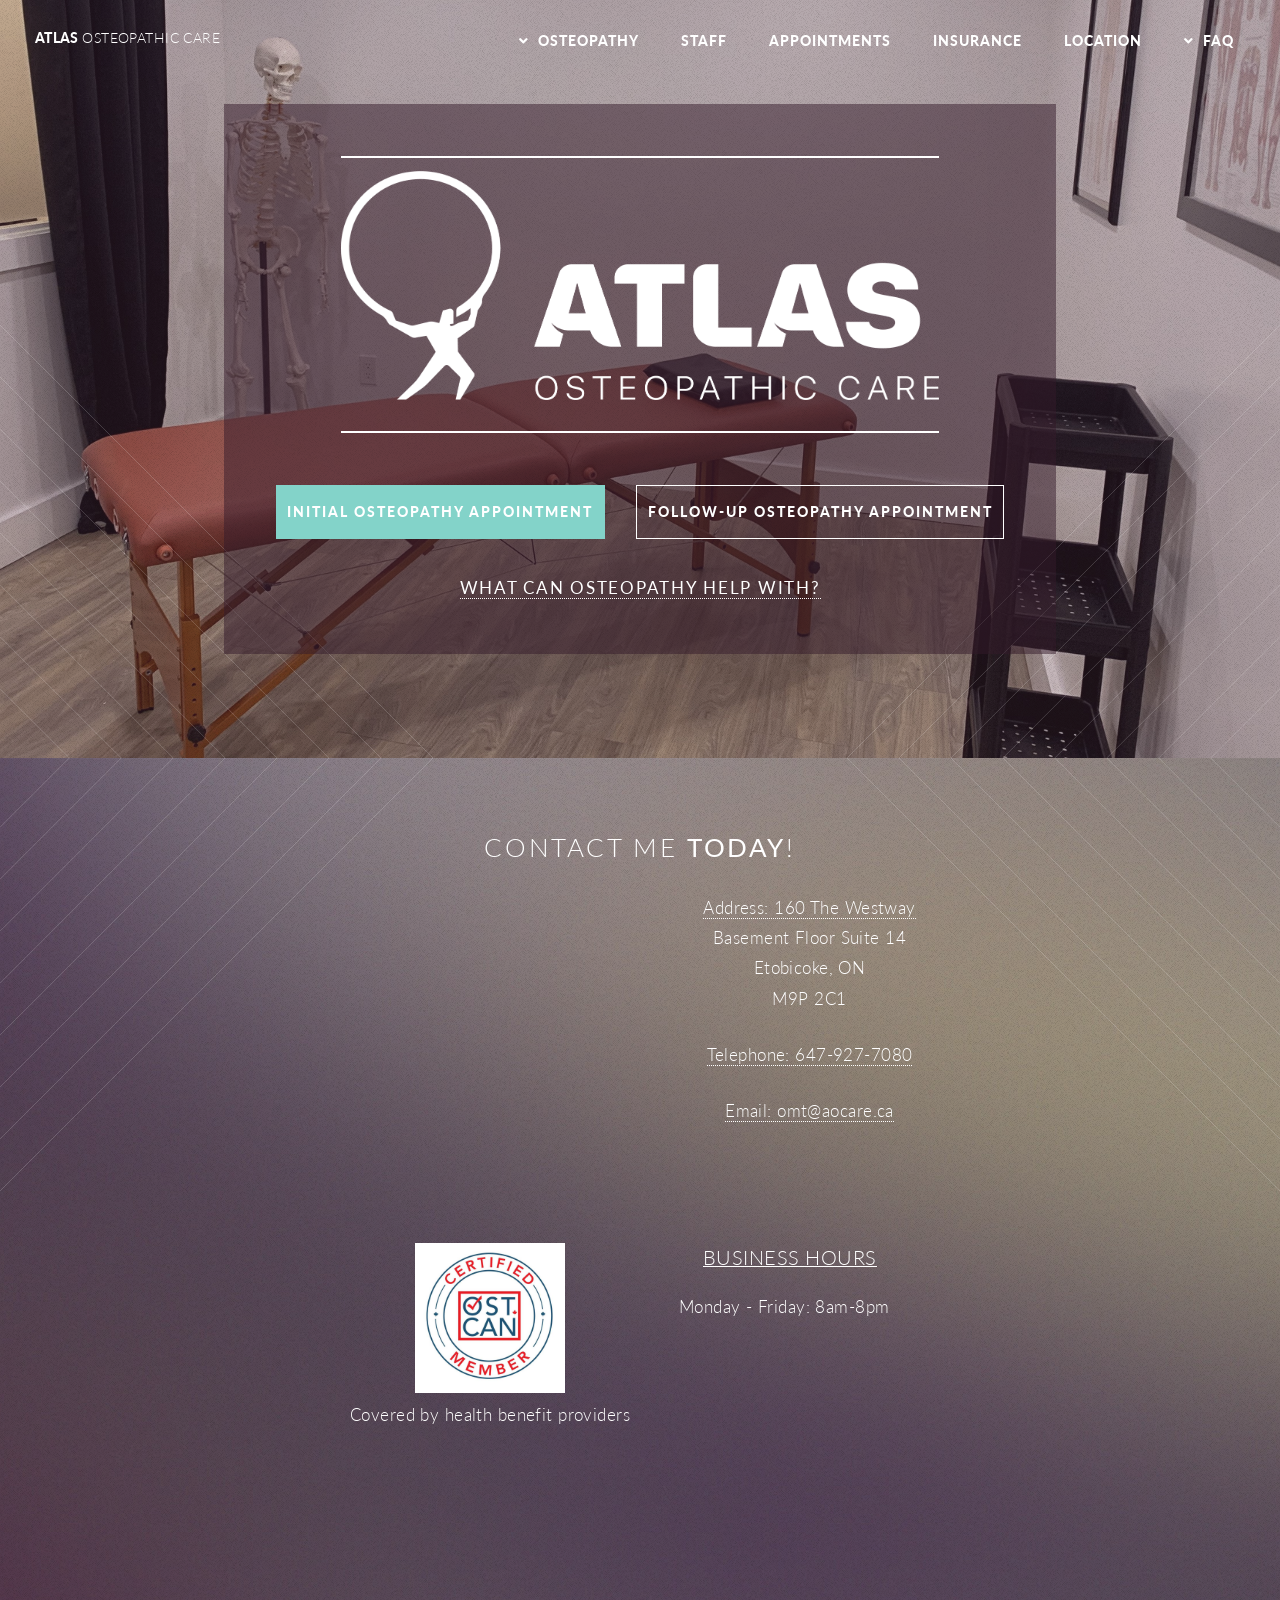
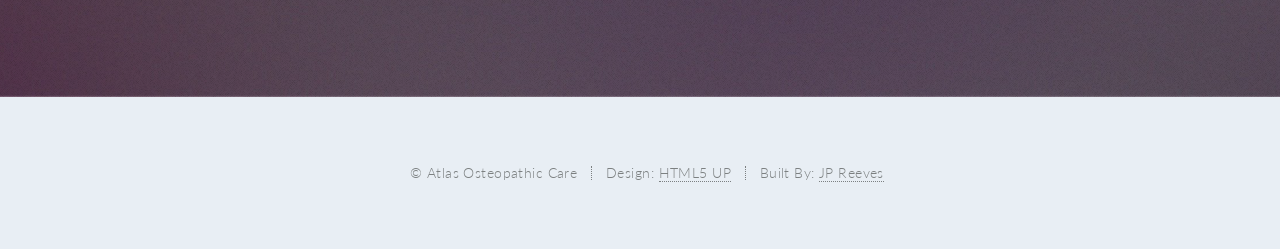
==== commit 999a0903: "changing About to Staff in the nav bar Co-Authored-By: Claude Opus 5.5 <noreply@anthropic.com>" ====
--- a/index.html
+++ b/index.html
@@ -38,10 +38,14 @@
 							<li class="current submenu">
 								<a href="#">Osteopathy</a>
 								<ul>
-									<li><a href="FAQ.html">What Is Osteopathy</a></li>
+									<li><a href="FAQ.html">What Is Osteopathy?</a></li>
+									<li><a href="backpain.html">Back Pain</a></li>
+									<li><a href="neckpain.html">Neck Pain</a></li>
+									<li><a href="persistentpain.html">Persistent Pain</a></li>
+									<li><a href="activeadults.html">Sedentary &amp; Active Adults</a></li>
 								</ul>
 							</li>
-							<li class="current"><a href="aboutme.html">About</a></li>
+							<li class="current"><a href="aboutme.html">Staff</a></li>
 							<li class="current"><a href="services.html">Appointments</a></li>
 							<li class="current"><a href="insurance.html">Insurance</a></li>
 							<li class="current"><a href="location.html">Location</a></li>
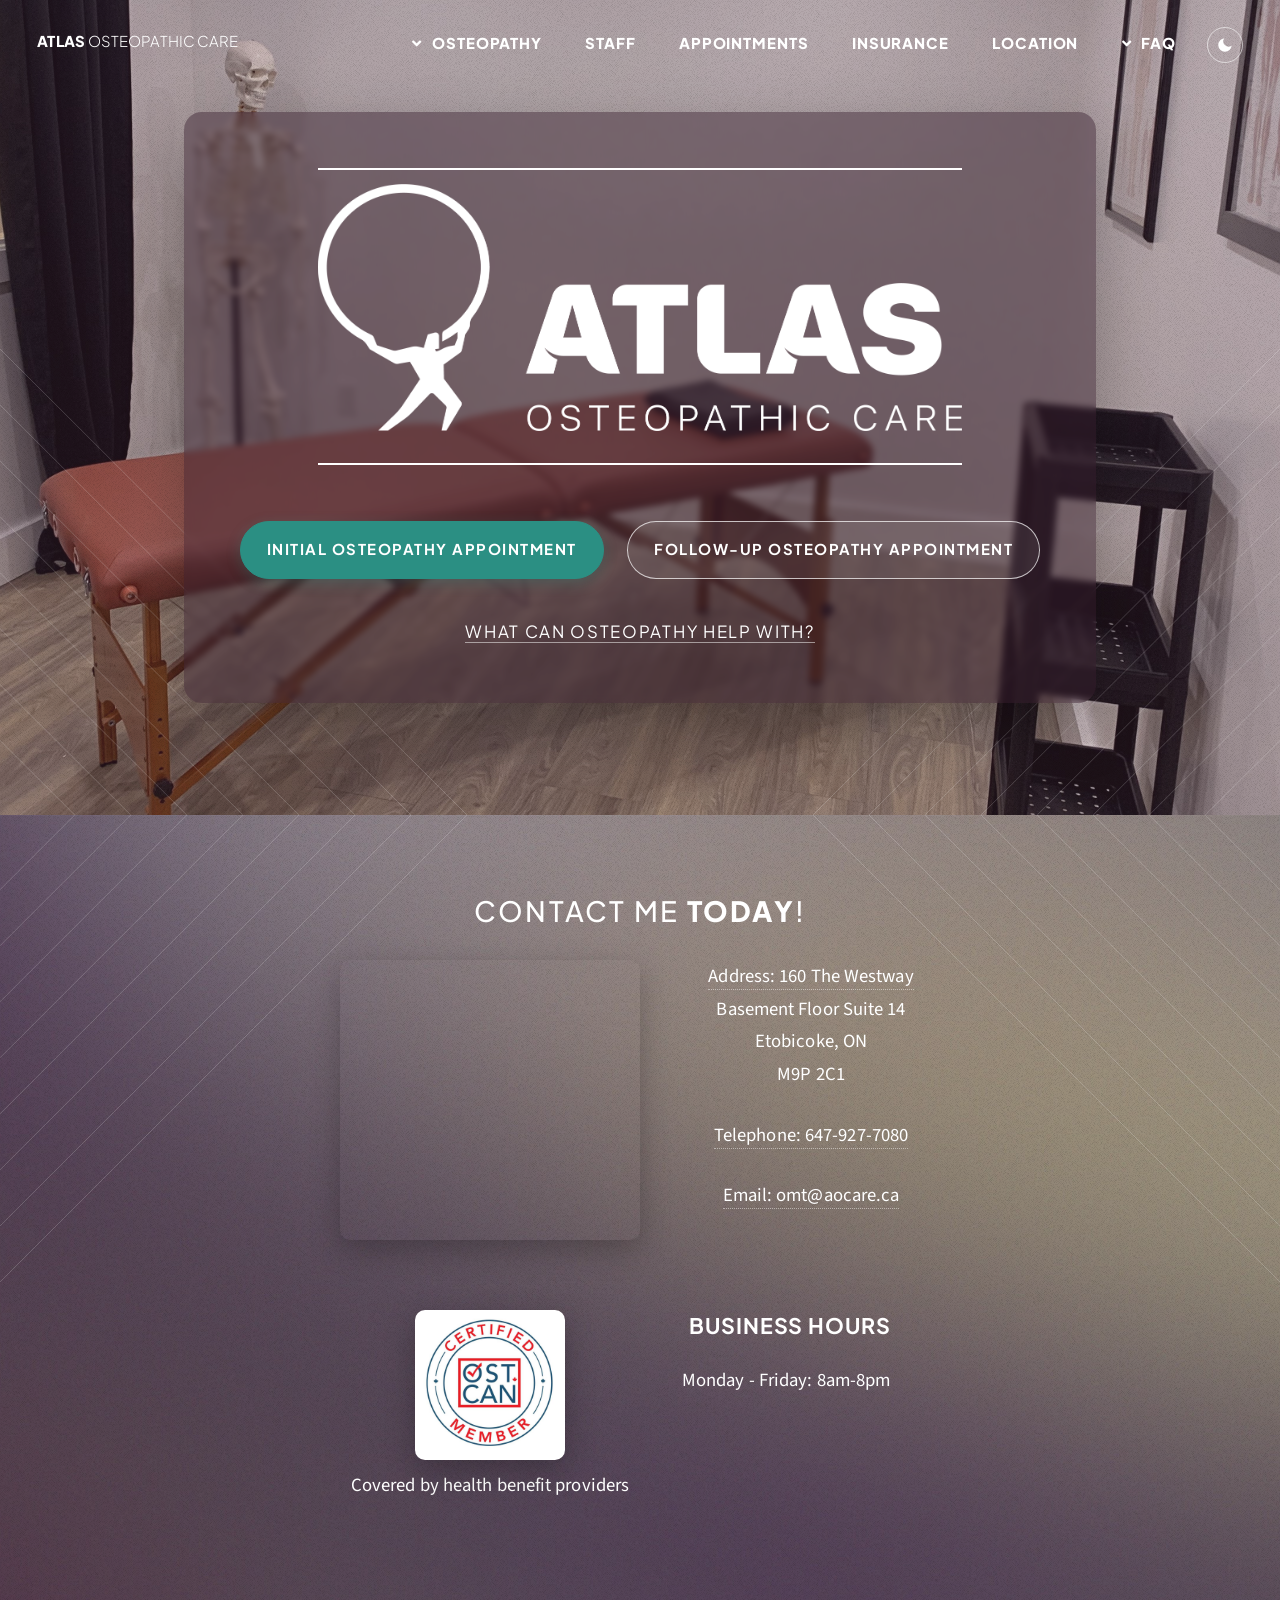
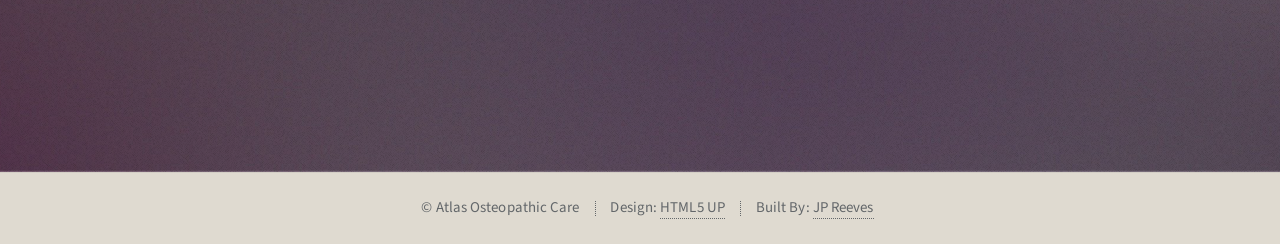
==== commit 323558b3: "refreshing the site's styling and adding a dark mode toggle - warm off-white cards and page backgrou" ====
--- a/index.html
+++ b/index.html
@@ -14,6 +14,7 @@
 		<meta charset="utf-8" />
 		<meta name="viewport" content="width=device-width, initial-scale=1, user-scalable=no" />
 		<link rel="stylesheet" href="assets/css/main.css" />
+		<script src="assets/js/theme.js"></script>
 		<noscript><link rel="stylesheet" href="assets/css/noscript.css" /></noscript>
 
 		<!-- Add the favicon -->
--- a/assets/css/main.css
+++ b/assets/css/main.css
@@ -1,5 +1,5 @@
 @import url("fontawesome-all.min.css");
-@import url("https://fonts.googleapis.com/css?family=Lato:300,400,900");
+@import url("https://fonts.googleapis.com/css2?family=Plus+Jakarta+Sans:wght@500;600;700;800&family=Source+Sans+3:ital,wght@0,400;0,600;0,700;1,400&display=swap");
 
 /*
 	Twenty by HTML5 UP
@@ -125,10 +125,10 @@
 
 	body, input, select, textarea {
 		color: #2f3132;
-		font-family: 'Lato', sans-serif;
-		font-size: 15pt;
+		font-family: 'Source Sans 3', 'Segoe UI', Helvetica, Arial, sans-serif;
+		font-size: 16pt;
 		font-weight: 300;
-		letter-spacing: 0.025em;
+		letter-spacing: 0.005em;
 		line-height: 1.75em;
 	}
 
@@ -2726,13 +2726,14 @@
 	#footer {
 		background: #E8EEF4;
 		color: #7c8081;
-		padding: 3em 0em;
+		padding: 1em 0em;
 		text-align: center;
 	}
 
 		#footer .copyright {
 			font-size: 0.8em;
 			line-height: 1em;
+			margin: 0;
 		}
 
 			#footer .copyright a {
@@ -2752,6 +2753,33 @@
 					border: 0;
 				}
 
+/* Index page: sticky footer (banner fills the viewport, footer sits flush at the bottom) */
+
+	body.index #page-wrapper {
+		display: -webkit-flex;
+		display: flex;
+		-webkit-flex-direction: column;
+		flex-direction: column;
+		min-height: 100vh;
+		min-height: 100dvh;
+	}
+
+		body.index #banner {
+			display: -webkit-flex;
+			display: flex;
+			-webkit-flex: 1 0 auto;
+			flex: 1 0 auto;
+			-webkit-align-items: center;
+			align-items: center;
+			-webkit-justify-content: center;
+			justify-content: center;
+		}
+
+		body.index #footer {
+			-webkit-flex-shrink: 0;
+			flex-shrink: 0;
+		}
+
 /* Wide */
 
 	@media screen and (max-width: 1680px) {
@@ -2759,7 +2787,7 @@
 		/* Basic */
 
 			body, input, select, textarea {
-				font-size: 14pt;
+				font-size: 15pt;
 			}
 
 		/* Section/Article */
@@ -2778,8 +2806,8 @@
 		/* Basic */
 
 			body, input, select, textarea {
-				font-size: 13pt;
-				letter-spacing: 0.025em;
+				font-size: 14pt;
+				letter-spacing: 0.005em;
 				line-height: 1.65em;
 			}
 
@@ -2830,7 +2858,7 @@
 		/* Footer */
 
 			#footer {
-				padding: 4em;
+				padding: 1em;
 			}
 
 	}
@@ -2842,8 +2870,8 @@
 		/* Basic */
 
 			body, input, select, textarea {
-				font-size: 13pt;
-				letter-spacing: 0.025em;
+				font-size: 14pt;
+				letter-spacing: 0.005em;
 				line-height: 1.5em;
 			}
 
@@ -3038,7 +3066,7 @@
 		/* Footer */
 
 			#footer {
-				padding: 4em 1.5em;
+				padding: 1em 1.5em;
 			}
 
 		/* Nav */
@@ -3404,12 +3432,12 @@
 		/* Footer */
 
 			#footer {
-				padding: 3em 1.5em;
+				padding: 1em 1.5em;
 			}
 
 				#footer .copyright li {
 					display: block;
-					margin: 1em 0 0 0;
+					margin: 0.25em 0 0 0;
 					padding: 0;
 					border: 0;
 				}
@@ -3432,3 +3460,626 @@
 			}
 
 	}
+
+/* ==========================================================================
+   Visual refresh
+   Layered on top of the original theme: softer cards, readable body text,
+   higher-contrast buttons and links. No layout or content changes.
+   ========================================================================== */
+
+	:root {
+		--atlas-teal: #83d3c9;
+		--atlas-teal-deep: #2b8f83;
+		--atlas-teal-deeper: #23766c;
+		--atlas-teal-tint: #eef7f6;
+		--atlas-ink: #26292b;
+		--atlas-text: #3c4043;
+		--atlas-plum: #645862;
+		--atlas-radius: 14px;
+		--atlas-shadow: 0 1px 2px rgba(38, 41, 43, 0.04), 0 8px 28px rgba(38, 41, 43, 0.07);
+		--atlas-shadow-hover: 0 2px 4px rgba(38, 41, 43, 0.06), 0 14px 36px rgba(38, 41, 43, 0.12);
+	}
+
+	/* Body text: regular weight (the original theme used a thin 300 that looked faint) */
+	body, input, select, textarea {
+		color: var(--atlas-text);
+		font-weight: 400;
+		-webkit-font-smoothing: antialiased;
+		-moz-osx-font-smoothing: grayscale;
+	}
+
+	strong, b { font-weight: 700; }
+
+	/* Keep long centred paragraphs to a comfortable line length */
+	#main section p,
+	#main section ul.details {
+		max-width: 40em;
+		margin-left: auto;
+		margin-right: auto;
+	}
+
+	/* Links: darker teal so they pass contrast on white */
+	a { color: var(--atlas-teal-deep); }
+	a:hover { color: var(--atlas-teal-deeper); border-bottom-color: transparent; }
+
+	/* Headings */
+	#main h1, #main h2, #main h3, #main h4, #main h5, #main h6 { color: var(--atlas-ink); }
+
+	html body[class] #main h1 {
+		letter-spacing: 0.06em;
+		line-height: 1.3em;
+		margin-bottom: 0.8em;
+	}
+
+	#main header.major h2 {
+		letter-spacing: 0.06em;
+		line-height: 1.4em;
+	}
+
+		/* Small teal accent under each section heading */
+		#main header.major h2:after {
+			content: '';
+			display: block;
+			width: 3em;
+			height: 3px;
+			margin: 0.65em auto 0 auto;
+			border-radius: 3px;
+			background: var(--atlas-teal);
+		}
+
+	#main h3 {
+		text-decoration: none;
+		font-weight: 700;
+		letter-spacing: 0.06em;
+	}
+
+	/* Cards */
+	.wrapper.style3,
+	.wrapper.style4 {
+		border-radius: var(--atlas-radius);
+		box-shadow: var(--atlas-shadow);
+	}
+
+	.wrapper.style2 {
+		border-radius: var(--atlas-radius);
+		background-color: var(--atlas-teal-deep);
+		background-image: url("images/light-bl.svg"), url("images/light-br.svg"), linear-gradient(135deg, #3aa597 0%, #23766c 100%);
+		background-position: bottom left, bottom right, center;
+		background-repeat: no-repeat, no-repeat, no-repeat;
+		background-size: 25em, 25em, cover;
+		box-shadow: var(--atlas-shadow);
+	}
+
+		#main .wrapper.style2 h1, #main .wrapper.style2 h2, #main .wrapper.style2 h3 { color: #fff; }
+		.wrapper.style2 a:not(.button) { color: #fff; }
+		#main .wrapper.style2 header.major h2:after { background: rgba(255, 255, 255, 0.7); }
+
+		.wrapper.style2 .button.primary {
+			color: var(--atlas-teal-deeper) !important;
+		}
+
+	#main img.main-photo,
+	#main .bio img,
+	#main .image img {
+		border-radius: 10px;
+		box-shadow: var(--atlas-shadow);
+	}
+
+	/* Buttons */
+	input[type="button"],
+	input[type="submit"],
+	input[type="reset"],
+	button,
+	.button {
+		border-radius: 999px;
+		padding-left: 1.75em;
+		padding-right: 1.75em;
+		transition: color 0.2s ease-in-out, border-color 0.2s ease-in-out, background-color 0.2s ease-in-out, box-shadow 0.2s ease-in-out, transform 0.2s ease-in-out;
+	}
+
+		input[type="button"].primary,
+		input[type="submit"].primary,
+		input[type="reset"].primary,
+		button.primary,
+		.button.primary {
+			background: var(--atlas-teal-deep);
+			border-color: var(--atlas-teal-deep);
+			box-shadow: 0 4px 14px rgba(43, 143, 131, 0.28);
+		}
+
+			input[type="button"].primary:hover,
+			input[type="submit"].primary:hover,
+			input[type="reset"].primary:hover,
+			button.primary:hover,
+			.button.primary:hover {
+				background: var(--atlas-teal-deeper) !important;
+				border-color: var(--atlas-teal-deeper) !important;
+				box-shadow: 0 6px 18px rgba(43, 143, 131, 0.35);
+			}
+
+		.button:hover { transform: translateY(-1px); }
+
+	/* Button rows: even spacing both across and between wrapped lines */
+	ul.buttons:not(.stacked) {
+		display: flex;
+		flex-wrap: wrap;
+		justify-content: center;
+		gap: 1em 1.25em;
+	}
+
+		ul.buttons:not(.stacked) li,
+		ul.buttons:not(.stacked) li:first-child {
+			padding: 0;
+		}
+
+	/* Keyboard focus */
+	a:focus-visible,
+	.button:focus-visible,
+	button:focus-visible {
+		outline: 3px solid var(--atlas-teal);
+		outline-offset: 3px;
+	}
+
+	/* Header: slightly translucent so content glides under it */
+	#header:not(.alt) {
+		background: rgba(255, 255, 255, 0.92);
+		-webkit-backdrop-filter: saturate(180%) blur(10px);
+		backdrop-filter: saturate(180%) blur(10px);
+		box-shadow: 0 1px 0 rgba(38, 41, 43, 0.06), 0 4px 18px rgba(38, 41, 43, 0.05);
+	}
+
+	/* Dropdown menus */
+	.dropotron {
+		border-radius: 10px;
+		overflow: hidden;
+		box-shadow: 0 12px 32px rgba(38, 41, 43, 0.16);
+	}
+
+	/* Home banner */
+	#banner .inner {
+		background: rgba(52, 27, 43, 0.45);
+		border-radius: 18px;
+		-webkit-backdrop-filter: blur(3px);
+		backdrop-filter: blur(3px);
+		box-shadow: 0 20px 60px rgba(0, 0, 0, 0.25);
+	}
+
+		#banner .inner p a {
+			border-bottom: solid 1px rgba(255, 255, 255, 0.5);
+		}
+
+			#banner .inner p a:hover { border-bottom-color: #fff; }
+
+	#banner .button:not(.primary),
+	#cta .button:not(.primary) {
+		background: rgba(255, 255, 255, 0.08);
+		border-color: rgba(255, 255, 255, 0.7);
+		color: #fff;
+	}
+
+	/* Home contact band */
+	#cta h2 { color: #fff; letter-spacing: 0.12em; }
+	#cta h3 { color: #fff; text-decoration: none; font-weight: 700; letter-spacing: 0.1em; }
+	#cta a { color: #fff; border-bottom-color: rgba(255, 255, 255, 0.45); }
+	#cta a:hover { border-bottom-color: #fff; }
+
+	#cta iframe,
+	#cta .ost-logo {
+		border-radius: 10px;
+		box-shadow: 0 10px 30px rgba(0, 0, 0, 0.25);
+	}
+
+	/* On-this-page menu (desktop) */
+	@media screen and (min-width: 981px) {
+		html body[class] #main .toc {
+			border-radius: 12px;
+			box-shadow: var(--atlas-shadow);
+			padding: 0.75em 0;
+			overflow: hidden;
+		}
+
+			html body[class] #main .toc a {
+				color: #5a5f63;
+				transition: color 0.15s ease-in-out, background-color 0.15s ease-in-out;
+			}
+
+			html body[class] #main .toc a.is-active {
+				border-left-color: var(--atlas-teal-deep);
+				background: var(--atlas-teal-tint);
+				color: var(--atlas-ink);
+			}
+	}
+
+	@media screen and (max-width: 980px) {
+		html body[class] #main .toc a.is-active { border-bottom-color: var(--atlas-teal-deep); }
+		.wrapper.style2, .wrapper.style3, .wrapper.style4 { border-radius: 0; }
+	}
+
+	@media screen and (max-width: 736px) {
+		html body[class] #main h1 { font-size: 1.6em; letter-spacing: 0.04em; }
+	}
+
+	/* Footer */
+	#footer {
+		background: #e8eef4;
+		border-top: 1px solid rgba(38, 41, 43, 0.06);
+		color: #6b7073;
+		padding: 1.5em 0;
+	}
+
+/* Typography: Plus Jakarta Sans for headings, menus and buttons; Source Sans 3 for body text */
+
+	:root {
+		--atlas-font-display: 'Plus Jakarta Sans', 'Segoe UI', Helvetica, Arial, sans-serif;
+		--atlas-font-body: 'Source Sans 3', 'Segoe UI', Helvetica, Arial, sans-serif;
+	}
+
+	body, input, select, textarea {
+		font-family: var(--atlas-font-body);
+	}
+
+	h1, h2, h3, h4, h5, h6,
+	#header h1,
+	#header nav,
+	.dropotron,
+	input[type="button"],
+	input[type="submit"],
+	input[type="reset"],
+	button,
+	.button {
+		font-family: var(--atlas-font-display);
+	}
+
+	html body[class] #main h1 {
+		font-weight: 800;
+		letter-spacing: 0.02em;
+	}
+
+	#main header.major h2,
+	#main h2 {
+		font-weight: 700;
+		letter-spacing: 0.04em;
+	}
+
+	#main h3,
+	#cta h3 {
+		font-weight: 700;
+		letter-spacing: 0.04em;
+	}
+
+	#cta h2 {
+		font-weight: 500;
+		letter-spacing: 0.08em;
+	}
+
+		#cta h2 strong { font-weight: 800; }
+
+	#header nav {
+		font-weight: 600;
+		letter-spacing: 0.06em;
+	}
+
+	.dropotron {
+		letter-spacing: 0.02em;
+	}
+
+	input[type="button"],
+	input[type="submit"],
+	input[type="reset"],
+	button,
+	.button {
+		font-weight: 700;
+		letter-spacing: 0.1em;
+	}
+
+	#banner .inner p {
+		font-family: var(--atlas-font-display);
+		font-weight: 600;
+		font-size: 0.9em;
+	}
+
+	html body[class] #main .toc a {
+		font-family: var(--atlas-font-body);
+		font-size: 0.85em;
+	}
+
+	@media screen and (max-width: 736px) {
+		html body[class] #main h1 { letter-spacing: 0.01em; }
+	}
+
+/* Softer surfaces: warm off-white instead of bright white, for less glare when reading */
+
+	:root {
+		--atlas-canvas: #e9e5dc;
+		--atlas-paper: #f6f2ea;
+		--atlas-paper-hover: #ece6db;
+		--atlas-footer: #dfdad0;
+	}
+
+	body {
+		background: var(--atlas-canvas);
+	}
+
+	body, input, select, textarea {
+		color: #35383a;
+	}
+
+	.wrapper.style3,
+	.wrapper.style4 {
+		background: var(--atlas-paper);
+	}
+
+	#header:not(.alt) {
+		background: rgba(246, 242, 234, 0.94);
+	}
+
+	.dropotron {
+		background: var(--atlas-paper);
+	}
+
+	html body[class] #main .toc {
+		background: var(--atlas-paper);
+	}
+
+		html body[class] #main .toc a:hover {
+			background: var(--atlas-paper-hover);
+		}
+
+	#footer {
+		background: var(--atlas-footer);
+		color: #63676a;
+	}
+
+	:root {
+		--atlas-teal-tint: #e4ede8;
+	}
+
+	html body[class] #main .toc a.is-active {
+		background: var(--atlas-teal-tint);
+	}
+
+/* ==========================================================================
+   Theme toggle button (added by assets/js/theme.js)
+   ========================================================================== */
+
+	#header nav ul li.theme-toggle-item {
+		margin-left: 1em;
+		vertical-align: middle;
+	}
+
+	button.theme-toggle,
+	#header nav ul li button.theme-toggle {
+		display: inline-flex;
+		align-items: center;
+		justify-content: center;
+		width: 2.4em;
+		min-width: 0;
+		height: 2.4em;
+		padding: 0;
+		margin: 0;
+		border: solid 1px rgba(124, 128, 129, 0.35);
+		border-radius: 50%;
+		background: transparent;
+		box-shadow: none;
+		color: inherit;
+		font-size: 1em;
+		line-height: 1;
+		letter-spacing: 0;
+		cursor: pointer;
+		transform: none;
+	}
+
+		button.theme-toggle:hover,
+		#header nav ul li button.theme-toggle:hover {
+			background: rgba(188, 202, 206, 0.2);
+			border-color: currentColor;
+			transform: none;
+		}
+
+		button.theme-toggle svg {
+			display: block;
+		}
+
+	#header.alt nav ul li button.theme-toggle {
+		border-color: rgba(255, 255, 255, 0.6);
+	}
+
+	/* Floating version: only where the top menu is hidden (tablet / phone) */
+	button.theme-toggle-floating {
+		display: none;
+	}
+
+	@media screen and (max-width: 980px) {
+		button.theme-toggle.theme-toggle-floating {
+			display: inline-flex;
+			position: fixed;
+			top: 10px;
+			right: 10px;
+			z-index: 10001;
+			width: 40px;
+			height: 40px;
+			font-size: 16px;
+			background: rgba(246, 242, 234, 0.92);
+			border-color: rgba(38, 41, 43, 0.12);
+			color: #35383a;
+			box-shadow: 0 2px 10px rgba(0, 0, 0, 0.15);
+			-webkit-backdrop-filter: blur(8px);
+			backdrop-filter: blur(8px);
+		}
+
+		body.navPanel-visible button.theme-toggle-floating {
+			opacity: 0;
+			pointer-events: none;
+		}
+	}
+
+/* ==========================================================================
+   Dark mode (html[data-theme="dark"], set by assets/js/theme.js)
+   Same warm character as the light palette, just dimmed.
+   ========================================================================== */
+
+	html[data-theme="dark"] {
+		--atlas-canvas: #1a1917;
+		--atlas-paper: #24231f;
+		--atlas-paper-hover: #2e2c28;
+		--atlas-footer: #141311;
+		--atlas-ink: #f2eee7;
+		--atlas-text: #d5d0c7;
+		--atlas-muted: #a29d94;
+		--atlas-link: #74cdbf;
+		--atlas-link-hover: #9adcd2;
+		--atlas-teal-tint: rgba(116, 205, 191, 0.12);
+		--atlas-shadow: 0 1px 2px rgba(0, 0, 0, 0.3), 0 10px 30px rgba(0, 0, 0, 0.35);
+		--atlas-shadow-hover: 0 2px 4px rgba(0, 0, 0, 0.35), 0 14px 36px rgba(0, 0, 0, 0.45);
+	}
+
+	html[data-theme="dark"] body {
+		background: var(--atlas-canvas);
+	}
+
+	html[data-theme="dark"] body,
+	html[data-theme="dark"] input,
+	html[data-theme="dark"] select,
+	html[data-theme="dark"] textarea {
+		color: var(--atlas-text);
+	}
+
+	html[data-theme="dark"] a { color: var(--atlas-link); }
+	html[data-theme="dark"] a:hover { color: var(--atlas-link-hover); }
+
+	html[data-theme="dark"] #main h1,
+	html[data-theme="dark"] #main h2,
+	html[data-theme="dark"] #main h3,
+	html[data-theme="dark"] #main h4,
+	html[data-theme="dark"] #main h5,
+	html[data-theme="dark"] #main h6,
+	html[data-theme="dark"] #main strong,
+	html[data-theme="dark"] #main b {
+		color: var(--atlas-ink);
+	}
+
+	html[data-theme="dark"] hr,
+	html[data-theme="dark"] .dropotron > li {
+		border-color: rgba(255, 255, 255, 0.08);
+	}
+
+	/* Cards */
+	html[data-theme="dark"] .wrapper.style3,
+	html[data-theme="dark"] .wrapper.style4 {
+		background: var(--atlas-paper);
+		box-shadow: var(--atlas-shadow);
+	}
+
+	html[data-theme="dark"] .wrapper.style2 {
+		background-color: #1f6a62;
+		background-image: url("images/light-bl.svg"), url("images/light-br.svg"), linear-gradient(135deg, #2a8276 0%, #1a5951 100%);
+	}
+
+	html[data-theme="dark"] #main .wrapper.style2 h1,
+	html[data-theme="dark"] #main .wrapper.style2 h2,
+	html[data-theme="dark"] #main .wrapper.style2 h3,
+	html[data-theme="dark"] #main .wrapper.style2 strong,
+	html[data-theme="dark"] .wrapper.style2,
+	html[data-theme="dark"] .wrapper.style2 a:not(.button) {
+		color: #fff;
+	}
+
+	html[data-theme="dark"] #main img.main-photo,
+	html[data-theme="dark"] #main .bio img,
+	html[data-theme="dark"] #main .image img {
+		filter: brightness(0.92);
+	}
+
+	/* Buttons */
+	html[data-theme="dark"] .button:not(.primary):hover {
+		background: rgba(255, 255, 255, 0.06);
+	}
+
+	/* Header and dropdowns */
+	html[data-theme="dark"] #header:not(.alt) {
+		background: rgba(36, 35, 31, 0.92);
+		color: var(--atlas-text);
+		box-shadow: 0 1px 0 rgba(255, 255, 255, 0.05), 0 4px 18px rgba(0, 0, 0, 0.35);
+	}
+
+		html[data-theme="dark"] #header:not(.alt) img#logo,
+		html[data-theme="dark"] #header:not(.alt) #logo img {
+			filter: invert(1) brightness(0.95);
+		}
+
+		html[data-theme="dark"] #header nav ul li.active > a,
+		html[data-theme="dark"] #header nav ul li:hover > a {
+			background: rgba(255, 255, 255, 0.06);
+		}
+
+	html[data-theme="dark"] .dropotron {
+		background: var(--atlas-paper);
+		color: var(--atlas-text);
+		box-shadow: 0 12px 32px rgba(0, 0, 0, 0.5);
+	}
+
+		html[data-theme="dark"] .dropotron.level-0:before {
+			border-bottom-color: var(--atlas-paper);
+		}
+
+	/* On-this-page menu (all widths) */
+	html[data-theme="dark"] body[class] #main .toc {
+		background: var(--atlas-paper);
+		box-shadow: var(--atlas-shadow);
+	}
+
+		html[data-theme="dark"] body[class] #main .toc a {
+			color: var(--atlas-muted);
+		}
+
+		html[data-theme="dark"] body[class] #main .toc a:hover {
+			color: var(--atlas-ink);
+			background: var(--atlas-paper-hover);
+		}
+
+		html[data-theme="dark"] body[class] #main .toc a.is-active {
+			color: var(--atlas-ink);
+			background: var(--atlas-teal-tint);
+			border-left-color: var(--atlas-link);
+		}
+
+	@media screen and (max-width: 980px) {
+		html[data-theme="dark"] body[class] #main .toc a.is-active {
+			border-left-color: transparent;
+			border-bottom-color: var(--atlas-link);
+		}
+
+		html[data-theme="dark"] button.theme-toggle.theme-toggle-floating {
+			background: rgba(36, 35, 31, 0.92);
+			border-color: rgba(255, 255, 255, 0.12);
+			color: var(--atlas-ink);
+		}
+	}
+
+	/* Footer */
+	html[data-theme="dark"] #footer {
+		background: var(--atlas-footer);
+		border-top-color: rgba(255, 255, 255, 0.05);
+		color: var(--atlas-muted);
+	}
+
+	html[data-theme="dark"] ::selection {
+		background: rgba(116, 205, 191, 0.35);
+		color: #fff;
+	}
+
+	/* Outline buttons use the text colour, not the link colour (as in light mode) */
+	html[data-theme="dark"] a.button:not(.primary) {
+		color: var(--atlas-ink);
+	}
+
+	html[data-theme="dark"] .wrapper.style2 a.button:not(.primary) {
+		color: #fff;
+	}
+
+	/* Heading links (e.g. the home page's text logo) keep their heading colour */
+	html[data-theme="dark"] h1 a,
+	html[data-theme="dark"] h2 a,
+	html[data-theme="dark"] h3 a {
+		color: inherit;
+	}
